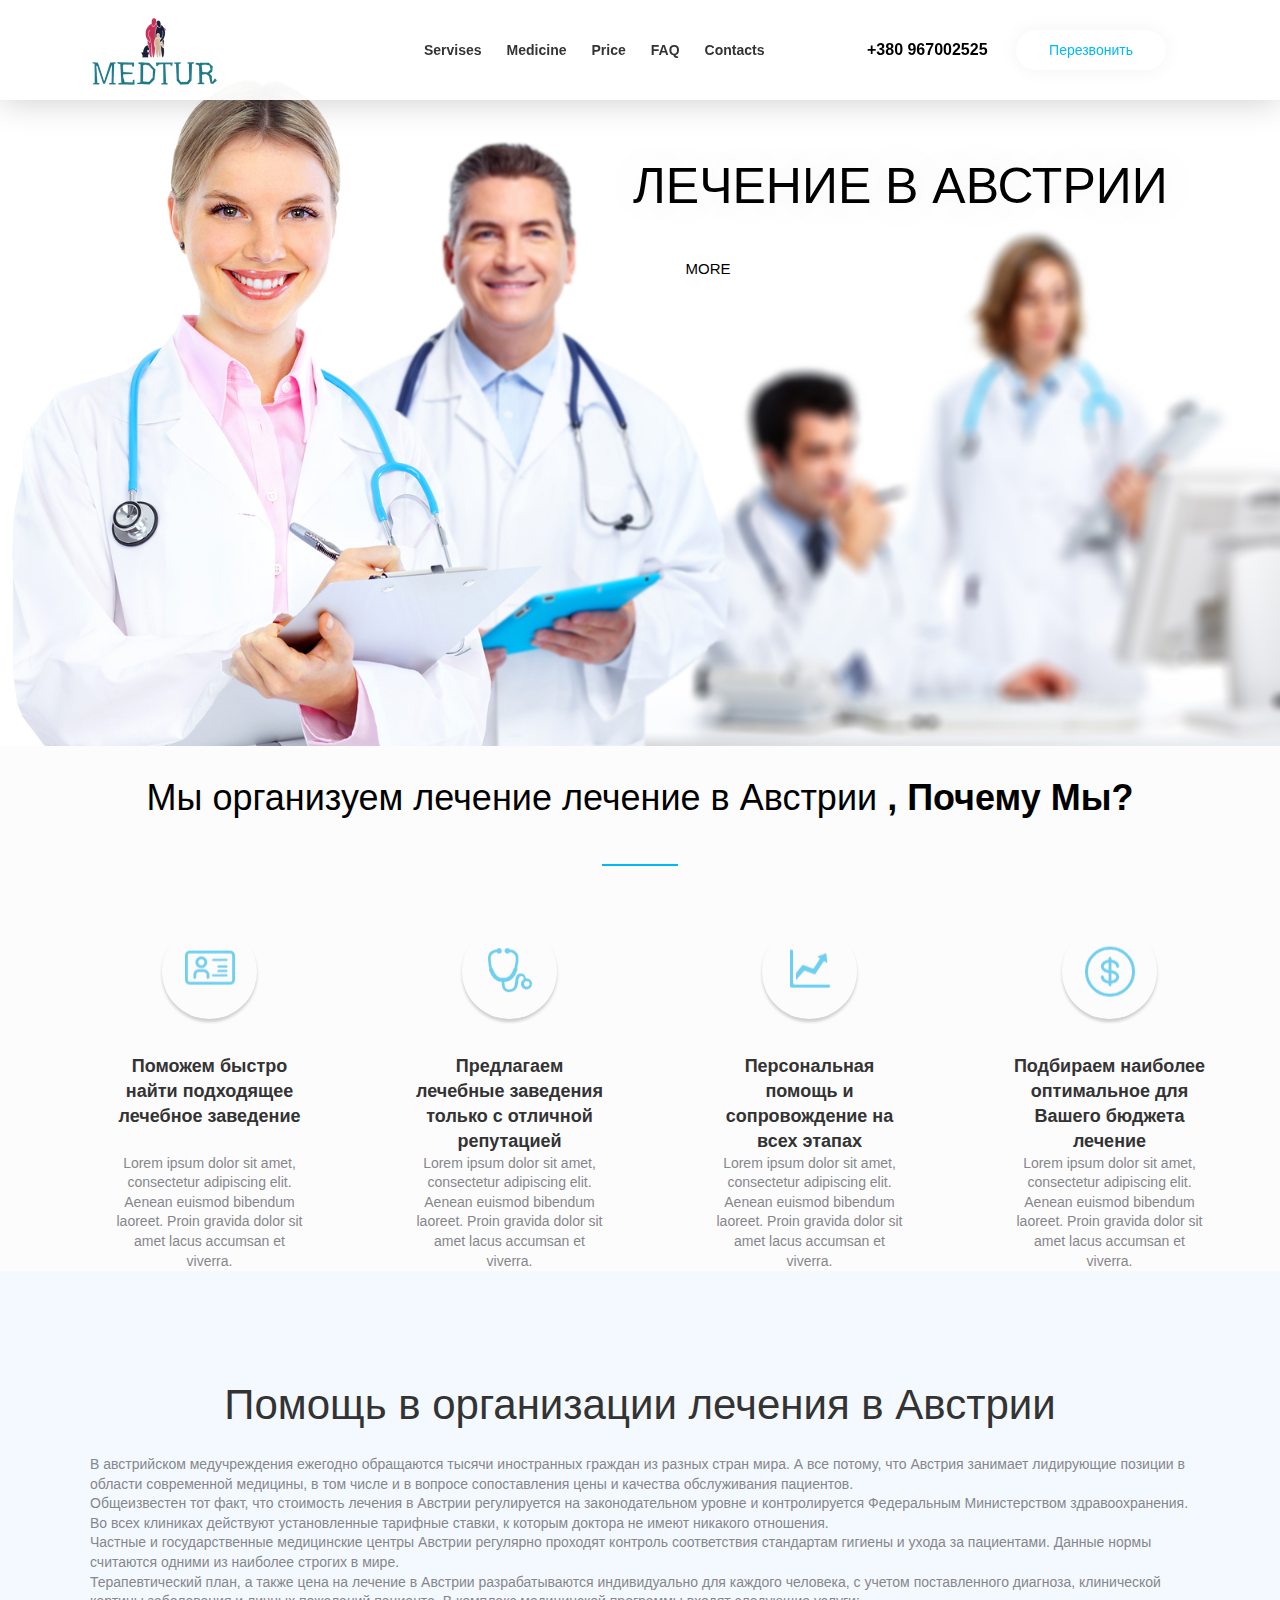
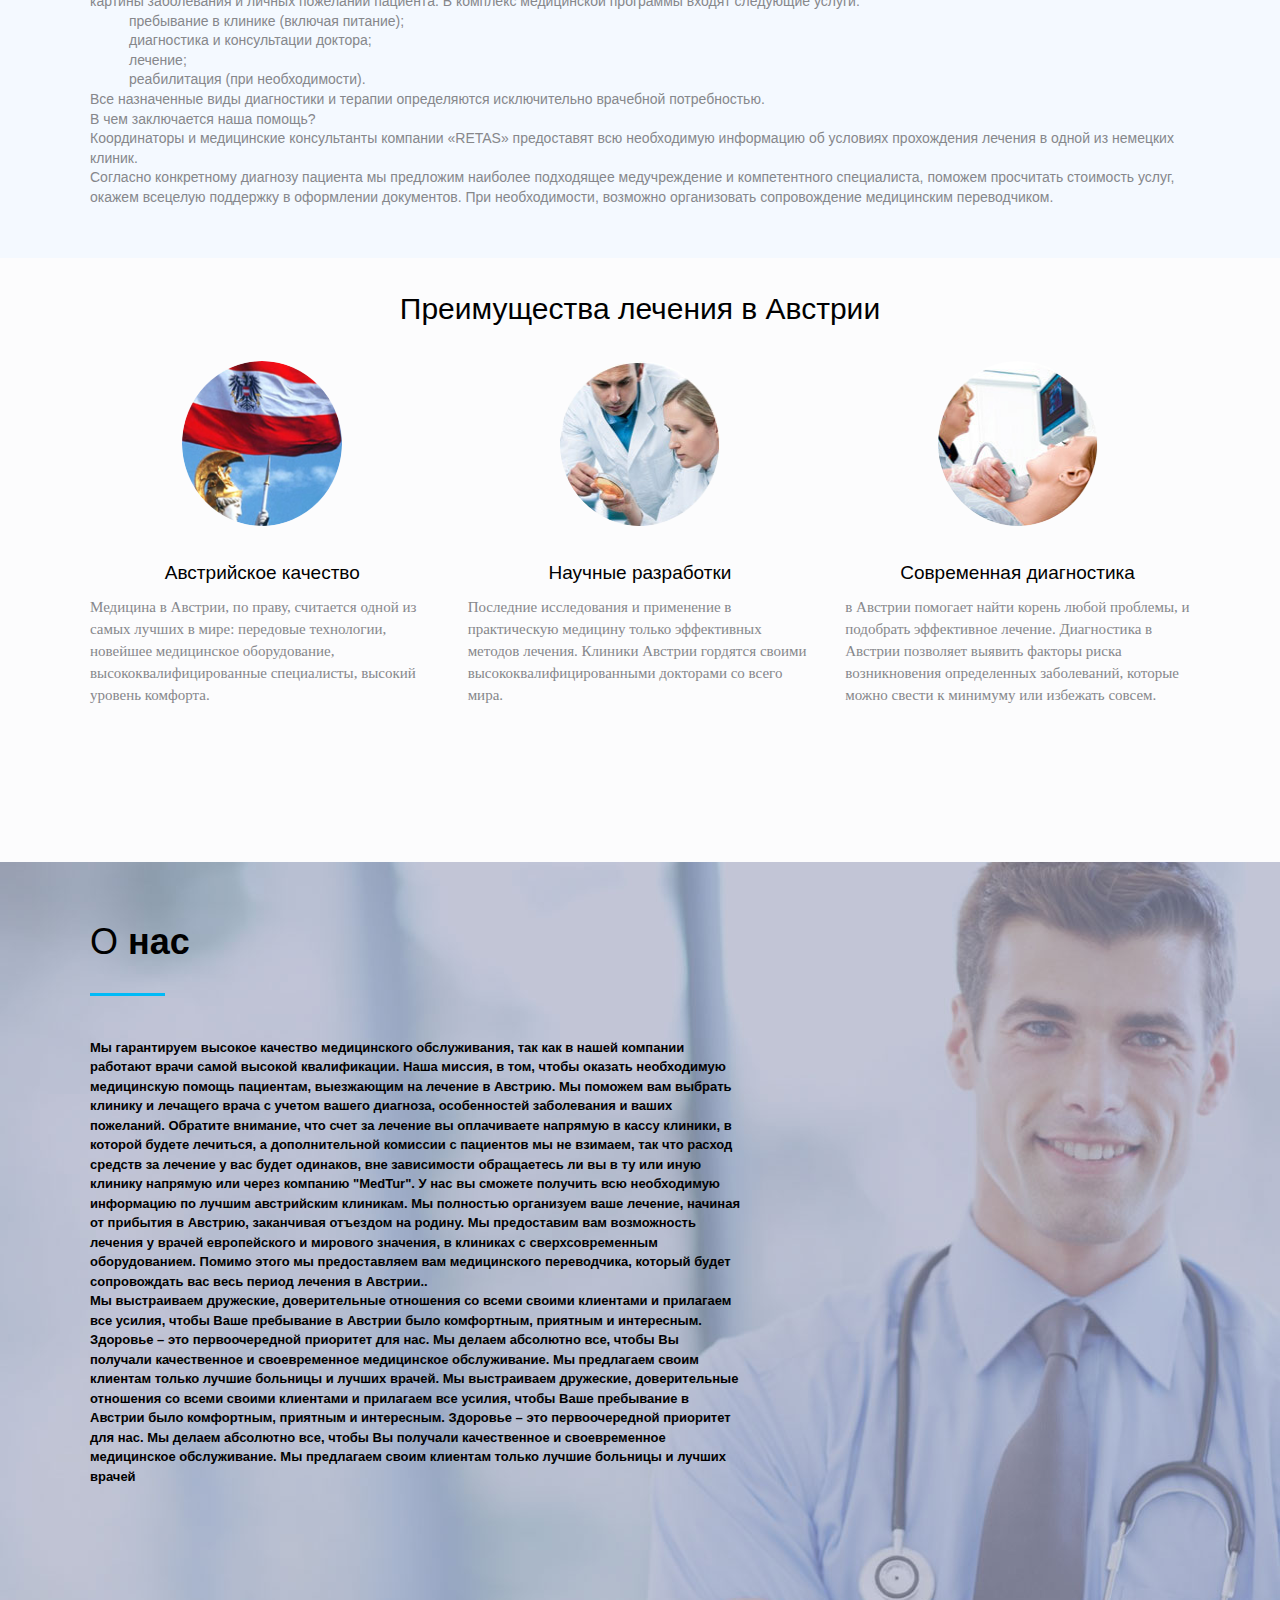
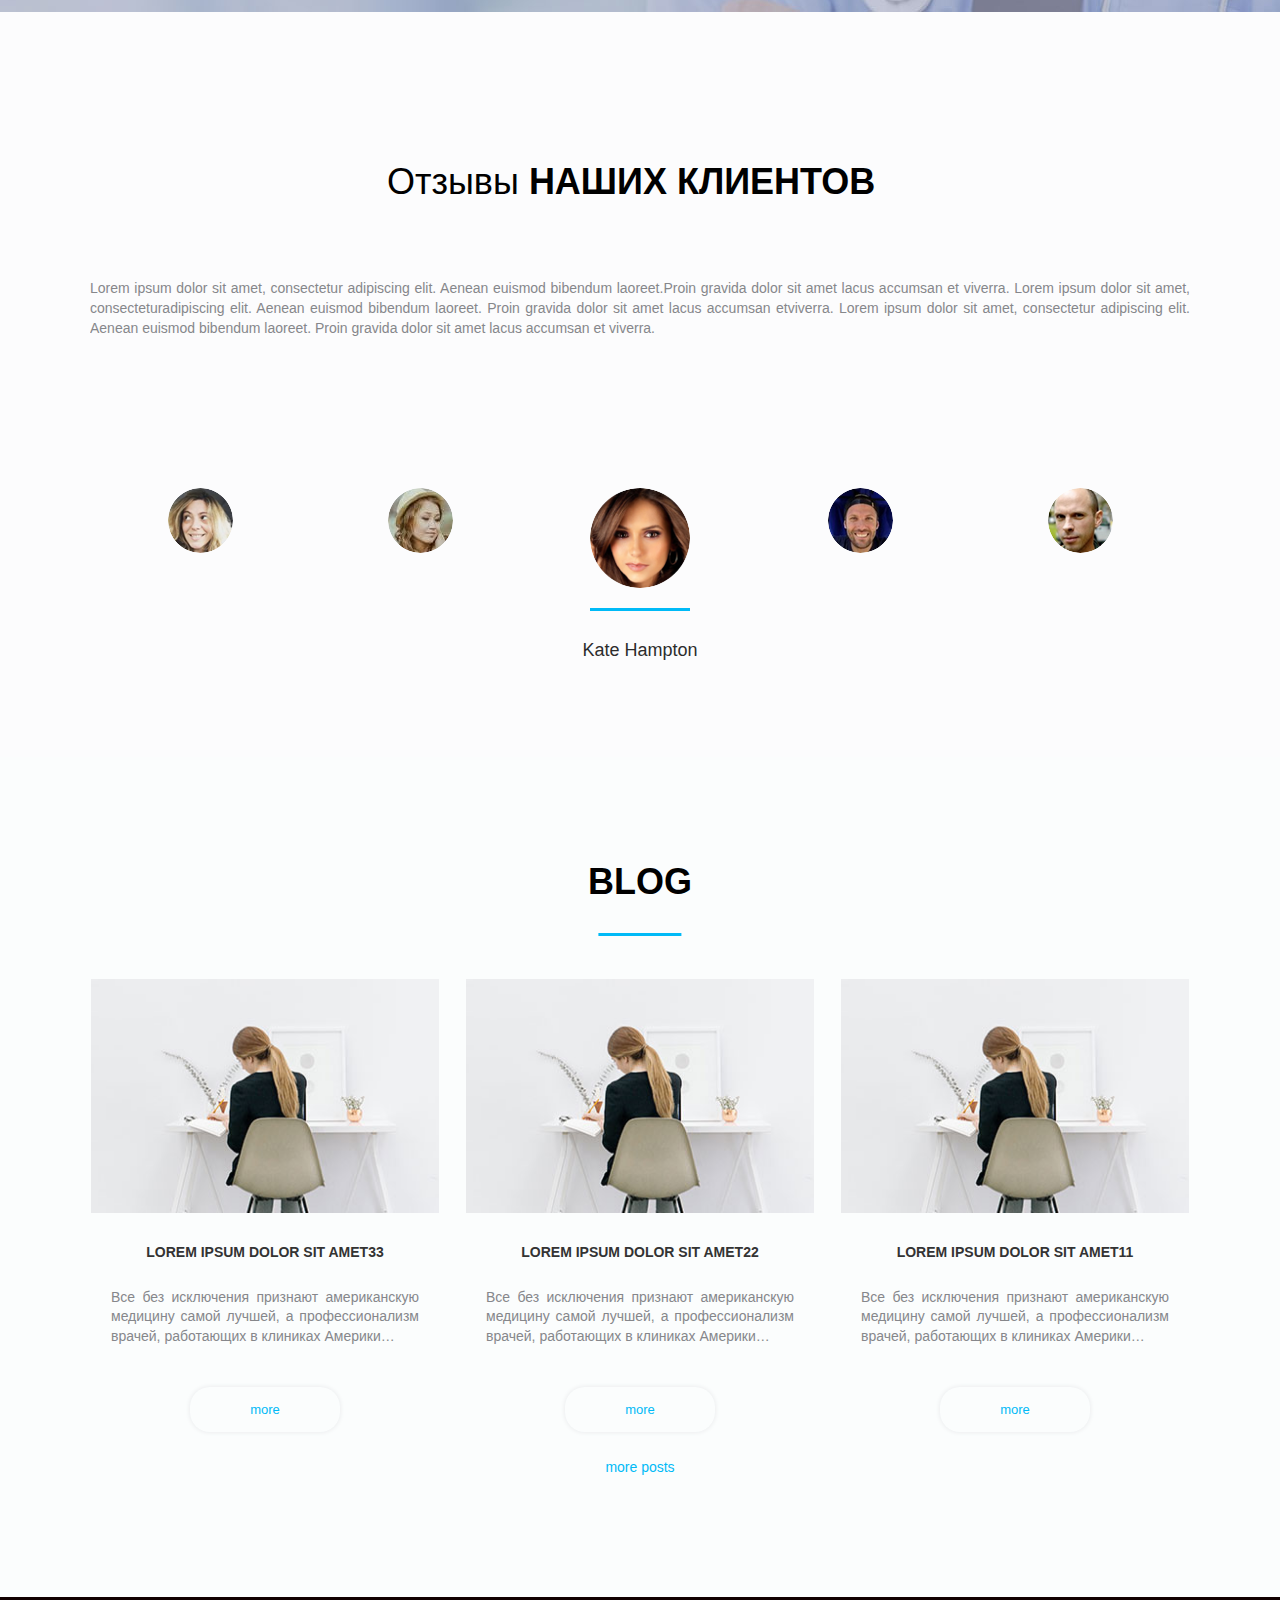
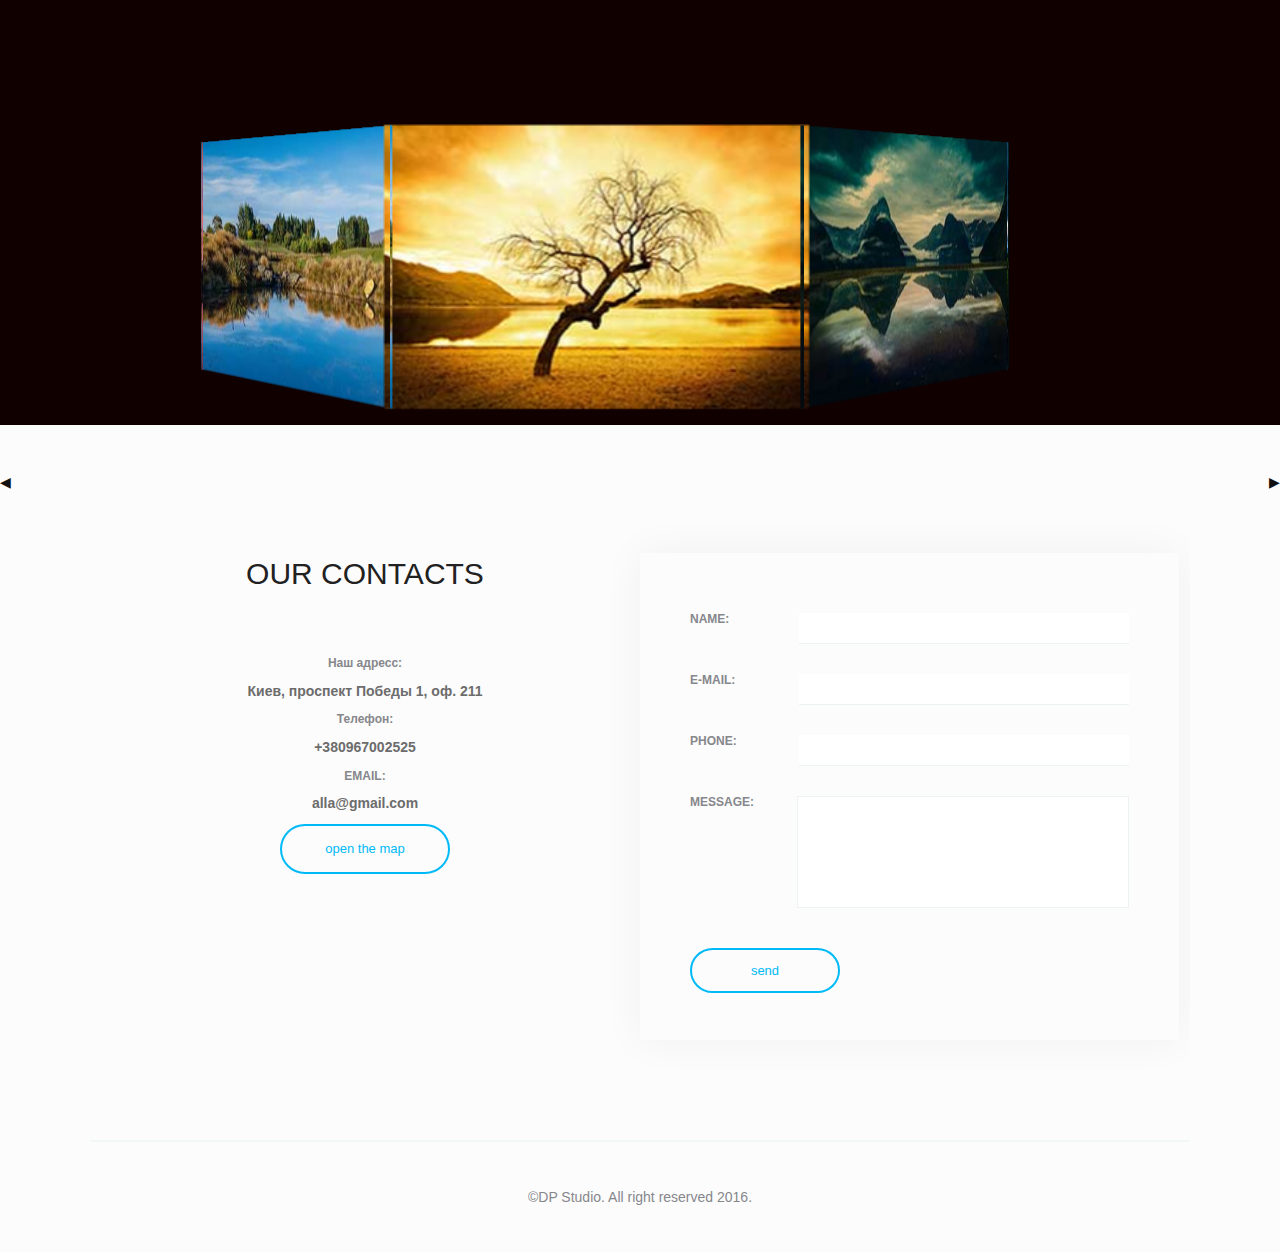
==== index.htm @ ffdd7770 "Initial commit" ====
<!DOCTYPE html>
<html lang="en" xmlns="http://www.w3.org/1999/html">
<head>
    <meta charset="UTF-8">
    <title></title>
    <link href="css-family=Lato-400,700,900.css" tppabs="https://fonts.googleapis.com/css?family=Lato:400,700,900"
          rel="stylesheet">
    <link href="font-awesome.min.css"
          tppabs="https://maxcdn.bootstrapcdn.com/font-awesome/4.6.3/css/font-awesome.min.css" rel="stylesheet"
          integrity="sha384-T8Gy5hrqNKT+hzMclPo118YTQO6cYprQmhrYwIiQ/3axmI1hQomh7Ud2hPOy8SP1" crossorigin="anonymous">
    <meta name="viewport" content="width=device-width, initial-scale=1">
    <meta name=“robots” content=“noindex,nofollow”>
    <link rel="icon" href="favicon.ico"
          tppabs="http://onetodream.web-intellectus.com/wp-content/themes/one2dream/favicon.ico" type="image/x-icon"/>

    <script type="text/javascript">
        var angle = 0;
        function galleryspin(sign) {
            spinner = document.querySelector("#spinner");
            if (!sign) {
                angle = angle + 45;
            } else {
                angle = angle - 45;
            }
            spinner.setAttribute("style", "-webkit-transform: rotateY(" + angle + "deg); -moz-transform: rotateY(" + angle + "deg); transform: rotateY(" + angle + "deg);");
        }
    </script>


    <style type="text/css">
        body {
            background: #100000;
            font-size: 1.5rem;
        }

        div#carousel {
            perspective: 1200px;
        }

        figure#spinner {
            transform-style: preserve-3d;
            min-height: 122px;
            transform-origin: 50% 50% -500px;
            transition: 1s;
        }

        figure#spinner img {
            width: 40%;
            position: absolute;
            left: 30%;
            transform-origin-z: 50% 50% -500px;
            outline: 1px solid transparent;
        }

        div#carousel {
            -webkit-perspective: 1200px;
            background: #100000;
            padding-top: 10%;
            font-size: 0;
            margin-bottom: 3rem;
            overflow: hidden;
        }

        figure#spinner {
            -webkit-transform-style: preserve-3d;
            height: 300px;
            -webkit-transform-origin: 50% 50% -500px;
            transition: 1s;
        }

        figure#spinner img {
            width: 40%;
            max-width: 425px;
            position: absolute;
            left: 30%;
            -webkit-transform-origin: 50% 50% -500px;
            outline: 1px solid transparent;
        }

        figure#spinner img:nth-child(1) {
            -webkit-transform: rotateY(0deg);
        }

        figure#spinner img:nth-child(2) {
            -webkit-transform: rotateY(-45deg);
        }

        figure#spinner img:nth-child(3) {
            -webkit-transform: rotateY(-90deg);
        }

        figure#spinner img:nth-child(4) {
            -webkit-transform: rotateY(-135deg);
        }

        figure#spinner img:nth-child(5) {
            -webkit-transform: rotateY(-180deg);
        }

        figure#spinner img:nth-child(6) {
            -webkit-transform: rotateY(-225deg);
        }

        figure#spinner img:nth-child(7) {
            -webkit-transform: rotateY(-270deg);
        }

        figure#spinner img:nth-child(8) {
            -webkit-transform: rotateY(-315deg);
        }

        div#carousel ~ span {
            color: #fff;
            margin: 5%;
            display: inline-block;
            text-decoration: none;
            font-size: 2rem;
            transition: 0.6s color;
            position: relative;
            margin-top: -6rem;
            border-bottom: none;
            line-height: 0;
        }

        div#carousel ~ span:hover {
            color: #888;
            cursor: pointer;
        }
    </style>


</head>
<body>
<header>
    <div class="scroll">
        <div class="scroll-mid">
            <div class="contactTop">
                <a href="javascript:if(confirm(%27http://onetodream.web-intellectus.com/en  \n\nThis file was not retrieved by Teleport Pro, because it is addressed on a path excluded by the site\%27s Robot Exclusion parameters.  (Teleport Pro\%27s compliance with this system is optional; see the Project Properties, Netiquette page.)  \n\nDo you want to open it from the server?%27))window.location=%27http://onetodream.web-intellectus.com/en%27"
                   tppabs="http://onetodream.web-intellectus.com/en"><img class="logo" src="logo.png"
                                                                          tppabs="http://onetodream.web-intellectus.com/wp-content/uploads/2016/10/cropped-logo.png"
                                                                          alt=""/></a>

                <div class="nav">
                    <i class="fa fa-bars" aria-hidden="true"></i>
                </div>
                <div class="coll"><i class="fa fa-phone" aria-hidden="true"></i></div>
                <div class="number">
                    <span><i class="fa fa-phone"
                             aria-hidden="true"></i>                +380 967002525             </span>
                    <a class="call">Перезвонить</a>
                    <!--<ul class="lang">
                        <li class="lang-item lang-item-2 lang-item-ru lang-item-first"><a lang="ru-RU" hreflang="ru-RU"
                                                                                          href="javascript:if(confirm(%27http://onetodream.web-intellectus.com/  \n\nThis file was not retrieved by Teleport Pro, because it is addressed on a path excluded by the site\%27s Robot Exclusion parameters.  (Teleport Pro\%27s compliance with this system is optional; see the Project Properties, Netiquette page.)  \n\nDo you want to open it from the server?%27))window.location=%27http://onetodream.web-intellectus.com/%27"
                                                                                          tppabs="http://onetodream.web-intellectus.com/">Ru</a>
                        </li>
                        <li class="lang-item lang-item-5 lang-item-en current-lang"><a lang="en-US" hreflang="en-US"
                                                                                       href="index-1.htm"
                                                                                       tppabs="http://onetodream.web-intellectus.com/en/">Eng</a>
                        </li>
                    </ul>-->
                </div>
                <ul id="mainMenu" class="mainMenu">
                    <li id="menu-item-183"
                        class="menu-item menu-item-type-taxonomy menu-item-object-category menu-item-has-children menu-item-183">
                        <i class="fa fa-chevron-down" aria-hidden="true"></i><a
                            href="javascript:if(confirm(%27http://onetodream.web-intellectus.com/en/category/servises_eng/  \n\nThis file was not retrieved by Teleport Pro, because it is addressed on a path excluded by the site\%27s Robot Exclusion parameters.  (Teleport Pro\%27s compliance with this system is optional; see the Project Properties, Netiquette page.)  \n\nDo you want to open it from the server?%27))window.location=%27http://onetodream.web-intellectus.com/en/category/servises_eng/%27"
                            tppabs="http://onetodream.web-intellectus.com/en/category/servises_eng/">Servises</a>
                        <ul class="sub-menu">
                            <li id="menu-item-216"
                                class="menu-item menu-item-type-post_type menu-item-object-page menu-item-216"><i
                                    class="fa fa-chevron-down" aria-hidden="true"></i><a
                                    href="javascript:if(confirm(%27http://onetodream.web-intellectus.com/en/%d1%81hildbirth-in-denver/  \n\nThis file was not retrieved by Teleport Pro, because it is addressed on a path excluded by the site\%27s Robot Exclusion parameters.  (Teleport Pro\%27s compliance with this system is optional; see the Project Properties, Netiquette page.)  \n\nDo you want to open it from the server?%27))window.location=%27http://onetodream.web-intellectus.com/en/%d1%81hildbirth-in-denver/%27"
                                    tppabs="http://onetodream.web-intellectus.com/en/%d1%81hildbirth-in-denver/">Сhildbirth
                                in Denver</a></li>
                            <li id="menu-item-222"
                                class="menu-item menu-item-type-post_type menu-item-object-page menu-item-222"><i
                                    class="fa fa-chevron-down" aria-hidden="true"></i><a
                                    href="javascript:if(confirm(%27http://onetodream.web-intellectus.com/en/making-a-us-visa/  \n\nThis file was not retrieved by Teleport Pro, because it is addressed on a path excluded by the site\%27s Robot Exclusion parameters.  (Teleport Pro\%27s compliance with this system is optional; see the Project Properties, Netiquette page.)  \n\nDo you want to open it from the server?%27))window.location=%27http://onetodream.web-intellectus.com/en/making-a-us-visa/%27"
                                    tppabs="http://onetodream.web-intellectus.com/en/making-a-us-visa/">Making a US
                                visa</a></li>
                            <li id="menu-item-212"
                                class="menu-item menu-item-type-post_type menu-item-object-page menu-item-212"><i
                                    class="fa fa-chevron-down" aria-hidden="true"></i><a
                                    href="javascript:if(confirm(%27http://onetodream.web-intellectus.com/en/paperwork/  \n\nThis file was not retrieved by Teleport Pro, because it is addressed on a path excluded by the site\%27s Robot Exclusion parameters.  (Teleport Pro\%27s compliance with this system is optional; see the Project Properties, Netiquette page.)  \n\nDo you want to open it from the server?%27))window.location=%27http://onetodream.web-intellectus.com/en/paperwork/%27"
                                    tppabs="http://onetodream.web-intellectus.com/en/paperwork/">Paperwork</a></li>
                            <li id="menu-item-208"
                                class="menu-item menu-item-type-post_type menu-item-object-page menu-item-208"><i
                                    class="fa fa-chevron-down" aria-hidden="true"></i><a
                                    href="javascript:if(confirm(%27http://onetodream.web-intellectus.com/en/rental-property-in-colorado/  \n\nThis file was not retrieved by Teleport Pro, because it is addressed on a path excluded by the site\%27s Robot Exclusion parameters.  (Teleport Pro\%27s compliance with this system is optional; see the Project Properties, Netiquette page.)  \n\nDo you want to open it from the server?%27))window.location=%27http://onetodream.web-intellectus.com/en/rental-property-in-colorado/%27"
                                    tppabs="http://onetodream.web-intellectus.com/en/rental-property-in-colorado/">Rental
                                property in Colorado</a></li>
                            <li id="menu-item-209"
                                class="menu-item menu-item-type-post_type menu-item-object-page menu-item-209"><i
                                    class="fa fa-chevron-down" aria-hidden="true"></i><a
                                    href="javascript:if(confirm(%27http://onetodream.web-intellectus.com/en/car-rent/  \n\nThis file was not retrieved by Teleport Pro, because it is addressed on a path excluded by the site\%27s Robot Exclusion parameters.  (Teleport Pro\%27s compliance with this system is optional; see the Project Properties, Netiquette page.)  \n\nDo you want to open it from the server?%27))window.location=%27http://onetodream.web-intellectus.com/en/car-rent/%27"
                                    tppabs="http://onetodream.web-intellectus.com/en/car-rent/">Car rent</a></li>
                        </ul>
                    </li>
                    <li id="menu-item-250"
                        class="menu-item menu-item-type-custom menu-item-object-custom menu-item-has-children menu-item-250">
                        <i class="fa fa-chevron-down" aria-hidden="true"></i><a>Medicine</a>
                        <ul class="sub-menu">
                            <li id="menu-item-219"
                                class="menu-item menu-item-type-post_type menu-item-object-page menu-item-219"><i
                                    class="fa fa-chevron-down" aria-hidden="true"></i><a
                                    href="javascript:if(confirm(%27http://onetodream.web-intellectus.com/en/general-information/  \n\nThis file was not retrieved by Teleport Pro, because it is addressed on a path excluded by the site\%27s Robot Exclusion parameters.  (Teleport Pro\%27s compliance with this system is optional; see the Project Properties, Netiquette page.)  \n\nDo you want to open it from the server?%27))window.location=%27http://onetodream.web-intellectus.com/en/general-information/%27"
                                    tppabs="http://onetodream.web-intellectus.com/en/general-information/">General
                                Information</a></li>
                            <li id="menu-item-210"
                                class="menu-item menu-item-type-post_type menu-item-object-page menu-item-210"><i
                                    class="fa fa-chevron-down" aria-hidden="true"></i><a
                                    href="javascript:if(confirm(%27http://onetodream.web-intellectus.com/en/hospitality/  \n\nThis file was not retrieved by Teleport Pro, because it is addressed on a path excluded by the site\%27s Robot Exclusion parameters.  (Teleport Pro\%27s compliance with this system is optional; see the Project Properties, Netiquette page.)  \n\nDo you want to open it from the server?%27))window.location=%27http://onetodream.web-intellectus.com/en/hospitality/%27"
                                    tppabs="http://onetodream.web-intellectus.com/en/hospitality/">Hospitality</a></li>
                            <li id="menu-item-211"
                                class="menu-item menu-item-type-post_type menu-item-object-page menu-item-211"><i
                                    class="fa fa-chevron-down" aria-hidden="true"></i><a
                                    href="javascript:if(confirm(%27http://onetodream.web-intellectus.com/en/the-doctors/  \n\nThis file was not retrieved by Teleport Pro, because it is addressed on a path excluded by the site\%27s Robot Exclusion parameters.  (Teleport Pro\%27s compliance with this system is optional; see the Project Properties, Netiquette page.)  \n\nDo you want to open it from the server?%27))window.location=%27http://onetodream.web-intellectus.com/en/the-doctors/%27"
                                    tppabs="http://onetodream.web-intellectus.com/en/the-doctors/">The doctors</a></li>
                        </ul>
                    </li>
                    <li id="menu-item-251"
                        class="menu-item menu-item-type-custom menu-item-object-custom menu-item-has-children menu-item-251">
                        <i class="fa fa-chevron-down" aria-hidden="true"></i><a>Price</a>
                        <ul class="sub-menu">
                            <li id="menu-item-214"
                                class="menu-item menu-item-type-post_type menu-item-object-page menu-item-214"><i
                                    class="fa fa-chevron-down" aria-hidden="true"></i><a
                                    href="javascript:if(confirm(%27http://onetodream.web-intellectus.com/en/package-standard/  \n\nThis file was not retrieved by Teleport Pro, because it is addressed on a path excluded by the site\%27s Robot Exclusion parameters.  (Teleport Pro\%27s compliance with this system is optional; see the Project Properties, Netiquette page.)  \n\nDo you want to open it from the server?%27))window.location=%27http://onetodream.web-intellectus.com/en/package-standard/%27"
                                    tppabs="http://onetodream.web-intellectus.com/en/package-standard/">Package &#8220;Standard&#8221;</a>
                            </li>
                            <li id="menu-item-213"
                                class="menu-item menu-item-type-post_type menu-item-object-page menu-item-213"><i
                                    class="fa fa-chevron-down" aria-hidden="true"></i><a
                                    href="javascript:if(confirm(%27http://onetodream.web-intellectus.com/en/the-package-maximum/  \n\nThis file was not retrieved by Teleport Pro, because it is addressed on a path excluded by the site\%27s Robot Exclusion parameters.  (Teleport Pro\%27s compliance with this system is optional; see the Project Properties, Netiquette page.)  \n\nDo you want to open it from the server?%27))window.location=%27http://onetodream.web-intellectus.com/en/the-package-maximum/%27"
                                    tppabs="http://onetodream.web-intellectus.com/en/the-package-maximum/">The package
                                &#8220;Maximum&#8221;</a></li>
                            <li id="menu-item-215"
                                class="menu-item menu-item-type-post_type menu-item-object-page menu-item-215"><i
                                    class="fa fa-chevron-down" aria-hidden="true"></i><a
                                    href="javascript:if(confirm(%27http://onetodream.web-intellectus.com/en/indicative-budget-travel/  \n\nThis file was not retrieved by Teleport Pro, because it is addressed on a path excluded by the site\%27s Robot Exclusion parameters.  (Teleport Pro\%27s compliance with this system is optional; see the Project Properties, Netiquette page.)  \n\nDo you want to open it from the server?%27))window.location=%27http://onetodream.web-intellectus.com/en/indicative-budget-travel/%27"
                                    tppabs="http://onetodream.web-intellectus.com/en/indicative-budget-travel/">Indicative
                                budget travel</a></li>
                        </ul>
                    </li>
                    <li id="menu-item-178"
                        class="menu-item menu-item-type-post_type menu-item-object-page menu-item-178"><i
                            class="fa fa-chevron-down" aria-hidden="true"></i><a
                            href="javascript:if(confirm(%27http://onetodream.web-intellectus.com/en/faq-2/  \n\nThis file was not retrieved by Teleport Pro, because it is addressed on a path excluded by the site\%27s Robot Exclusion parameters.  (Teleport Pro\%27s compliance with this system is optional; see the Project Properties, Netiquette page.)  \n\nDo you want to open it from the server?%27))window.location=%27http://onetodream.web-intellectus.com/en/faq-2/%27"
                            tppabs="http://onetodream.web-intellectus.com/en/faq-2/">FAQ</a></li>
                    <li id="menu-item-171"
                        class="menu-item menu-item-type-post_type menu-item-object-page menu-item-171"><i
                            class="fa fa-chevron-down" aria-hidden="true"></i><a
                            href="javascript:if(confirm(%27http://onetodream.web-intellectus.com/en/contacts-2/  \n\nThis file was not retrieved by Teleport Pro, because it is addressed on a path excluded by the site\%27s Robot Exclusion parameters.  (Teleport Pro\%27s compliance with this system is optional; see the Project Properties, Netiquette page.)  \n\nDo you want to open it from the server?%27))window.location=%27http://onetodream.web-intellectus.com/en/contacts-2/%27"
                            tppabs="http://onetodream.web-intellectus.com/en/contacts-2/">Contacts</a></li>
                </ul>
                <div class="clearAll"></div>
                <div class="pop_up">
                    <div id="overlay"></div>
                    <div id="modal_form_recall1" class="animated slideInDown">
                        <div class="form1">
                            <div role="form" class="wpcf7" id="wpcf7-f254-o1" lang="ru-RU" dir="ltr">
                                <div class="screen-reader-response"></div>
                                <form action="http://onetodream.web-intellectus.com/en/#wpcf7-f254-o1" method="post"
                                      class="wpcf7-form" novalidate="novalidate">
                                    <div style="display: none;">
                                        <input type="hidden" name="_wpcf7" value="254"/>
                                        <input type="hidden" name="_wpcf7_version" value="4.5.1"/>
                                        <input type="hidden" name="_wpcf7_locale" value="ru_RU"/>
                                        <input type="hidden" name="_wpcf7_unit_tag" value="wpcf7-f254-o1"/>
                                        <input type="hidden" name="_wpnonce" value="89c2fd4fe1"/>
                                    </div>
                                    <div>
                                        <label for="name">NAME:</label><span
                                            class="wpcf7-form-control-wrap text-34"><input type="text" name="text-34"
                                                                                           value="" size="40"
                                                                                           class="wpcf7-form-control wpcf7-text wpcf7-validates-as-required"
                                                                                           id="name"
                                                                                           aria-required="true"
                                                                                           aria-invalid="false"/></span>
                                    </div>
                                    <div>
                                        <label for="phone">PHOME:</label><span
                                            class="wpcf7-form-control-wrap tel-600"><input type="tel" name="tel-600"
                                                                                           value="" size="40"
                                                                                           class="wpcf7-form-control wpcf7-text wpcf7-tel wpcf7-validates-as-required wpcf7-validates-as-tel"
                                                                                           id="phone"
                                                                                           aria-required="true"
                                                                                           aria-invalid="false"/></span>
                                    </div>
                                    <p><input type="submit" value="send" class="wpcf7-form-control wpcf7-submit"/></p>
                                    <div class="wpcf7-response-output wpcf7-display-none"></div>
                                </form>
                            </div>
                            <div class="close"><i class="fa fa-times" aria-hidden="true"></i></div>
                        </div>
                    </div>
                </div>
            </div>

        </div>
    </div>
</header>
<meta name='robots' content='noindex,follow'/>
<script type="text/javascript">
    window._wpemojiSettings = {
        "baseUrl": "https:\/\/s.w.org\/images\/core\/emoji\/72x72\/",
        "ext": ".png",
        "source": {"concatemoji": "http:\/\/onetodream.web-intellectus.com\/wp-includes\/js\/wp-emoji-release.min.js?ver=4.5.8"}
    };
    !function (a, b, c) {
        function d(a) {
            var c, d, e, f = b.createElement("canvas"), g = f.getContext && f.getContext("2d"), h = String.fromCharCode;
            if (!g || !g.fillText)return !1;
            switch (g.textBaseline = "top", g.font = "600 32px Arial", a) {
                case"flag":
                    return g.fillText(h(55356, 56806, 55356, 56826), 0, 0), f.toDataURL().length > 3e3;
                case"diversity":
                    return g.fillText(h(55356, 57221), 0, 0), c = g.getImageData(16, 16, 1, 1).data, d = c[0] + "," + c[1] + "," + c[2] + "," + c[3], g.fillText(h(55356, 57221, 55356, 57343), 0, 0), c = g.getImageData(16, 16, 1, 1).data, e = c[0] + "," + c[1] + "," + c[2] + "," + c[3], d !== e;
                case"simple":
                    return g.fillText(h(55357, 56835), 0, 0), 0 !== g.getImageData(16, 16, 1, 1).data[0];
                case"unicode8":
                    return g.fillText(h(55356, 57135), 0, 0), 0 !== g.getImageData(16, 16, 1, 1).data[0]
            }
            return !1
        }

        function e(a) {
            var c = b.createElement("script");
            c.src = a, c.type = "text/javascript", b.getElementsByTagName("head")[0].appendChild(c)
        }

        var f, g, h, i;
        for (i = Array("simple", "flag", "unicode8", "diversity"), c.supports = {
            everything: !0,
            everythingExceptFlag: !0
        }, h = 0; h < i.length; h++)c.supports[i[h]] = d(i[h]), c.supports.everything = c.supports.everything && c.supports[i[h]], "flag" !== i[h] && (c.supports.everythingExceptFlag = c.supports.everythingExceptFlag && c.supports[i[h]]);
        c.supports.everythingExceptFlag = c.supports.everythingExceptFlag && !c.supports.flag, c.DOMReady = !1, c.readyCallback = function () {
            c.DOMReady = !0
        }, c.supports.everything || (g = function () {
            c.readyCallback()
        }, b.addEventListener ? (b.addEventListener("DOMContentLoaded", g, !1), a.addEventListener("load", g, !1)) : (a.attachEvent("onload", g), b.attachEvent("onreadystatechange", function () {
            "complete" === b.readyState && c.readyCallback()
        })), f = c.source || {}, f.concatemoji ? e(f.concatemoji) : f.wpemoji && f.twemoji && (e(f.twemoji), e(f.wpemoji)))
    }(window, document, window._wpemojiSettings);
</script>
<style type="text/css">
    img.wp-smiley,
    img.emoji {
        display: inline !important;
        border: none !important;
        box-shadow: none !important;
        height: 1em !important;
        width: 1em !important;
        margin: 0 .07em !important;
        vertical-align: -0.1em !important;
        background: none !important;
        padding: 0 !important;
    }
</style>
<link rel='stylesheet' id='contact-form-7-css' href="styles.css-ver=4.5.1.css"
      tppabs="http://onetodream.web-intellectus.com/wp-content/plugins/contact-form-7/includes/css/styles.css?ver=4.5.1"
      type='text/css' media='all'/>
<link rel='stylesheet' id='style_custom-css' href="style.css-ver=4.5.8.css"
      tppabs="http://onetodream.web-intellectus.com/wp-content/themes/one2dream/css/style.css?ver=4.5.8" type='text/css'
      media='all'/>
<link rel='stylesheet' id='animate-css' href="animate.css-ver=4.5.8.css"
      tppabs="http://onetodream.web-intellectus.com/wp-content/themes/one2dream/css/animate.css?ver=4.5.8"
      type='text/css' media='all'/>
<script type='text/javascript' src="jquery.js-ver=1.12.4.js"
        tppabs="http://onetodream.web-intellectus.com/wp-includes/js/jquery/jquery.js?ver=1.12.4"></script>
<script type='text/javascript' src="jquery-migrate.min.js-ver=1.4.1.js"
        tppabs="http://onetodream.web-intellectus.com/wp-includes/js/jquery/jquery-migrate.min.js?ver=1.4.1"></script>
<link rel='https://api.w.org/' href='http://onetodream.web-intellectus.com/wp-json/'/>
<link rel="EditURI" type="application/rsd+xml" title="RSD" href="http://onetodream.web-intellectus.com/xmlrpc.php?rsd"/>
<link rel="wlwmanifest" type="application/wlwmanifest+xml"
      href="http://onetodream.web-intellectus.com/wp-includes/wlwmanifest.xml"/>
<meta name="generator" content="WordPress 4.5.8"/>
<link rel="alternate" href="http://onetodream.web-intellectus.com/" hreflang="ru"/>
<link rel="alternate" href="http://onetodream.web-intellectus.com/en/" hreflang="en"/>


<div class="bunner">
    <div class="sliders">

        <div class="slider active-slider">
            <img src="medicina2.jpg" tppabs="http://onetodream.web-intellectus.com/wp-content/uploads/2016/10/slid2.jpg"
                 class="attachment-post-thumbnail size-post-thumbnail wp-post-image" alt="slid2"/>
            <div class="sText">
                <h5>Лечение в Австрии</h5>
                <a href="/web-intellectus/index-2.htm"
                   tppabs="http://onetodream.web-intellectus.com/en/the-doctors/">
                    MORE </a>
            </div>
        </div>


        <div class="slider ">
            <img src="slide2.jpg" tppabs="http://onetodream.web-intellectus.com/wp-content/uploads/2016/10/slide2.jpg"
                 class="attachment-post-thumbnail size-post-thumbnail wp-post-image" alt="slide2"/>
            <div class="sText">
                <h5>Births in the US <span> <br/> is comfortable and not afraid </ span></h5>
                <a href="javascript:if(confirm(%27http://onetodream.web-intellectus.com/en/making-a-us-visa/  \n\nThis file was not retrieved by Teleport Pro, because it is addressed on a path excluded by the site\%27s Robot Exclusion parameters.  (Teleport Pro\%27s compliance with this system is optional; see the Project Properties, Netiquette page.)  \n\nDo you want to open it from the server?%27))window.location=%27http://onetodream.web-intellectus.com/en/making-a-us-visa/%27"
                   tppabs="http://onetodream.web-intellectus.com/en/making-a-us-visa/">
                    MORE </a>
            </div>
        </div>


        <div class="slider ">
            <img src="slid3.jpg" tppabs="http://onetodream.web-intellectus.com/wp-content/uploads/2016/10/slid3.jpg"
                 class="attachment-post-thumbnail size-post-thumbnail wp-post-image" alt="slid3"/>
            <div class="sText">
                <h5>
                    <div style="color: #343434;">US Citizenship for your child <span style="color: #343434;"> <br/> an important first step for its future </
                        span>
                    </div>
                </h5>
                <a href="javascript:if(confirm(%27http://onetodream.web-intellectus.com/en/%D1%81hildbirth-in-denver/  \n\nThis file was not retrieved by Teleport Pro, because it is addressed on a path excluded by the site\%27s Robot Exclusion parameters.  (Teleport Pro\%27s compliance with this system is optional; see the Project Properties, Netiquette page.)  \n\nDo you want to open it from the server?%27))window.location=%27http://onetodream.web-intellectus.com/en/%D1%81hildbirth-in-denver/%27"
                   tppabs="http://onetodream.web-intellectus.com/en/%D1%81hildbirth-in-denver/">
                    MORE </a>
            </div>
        </div>

    </div>
    <div>
        <!--<div class='main main-prev-arrow'><span></span></div>
        <div class='main main-next-arrow'><span></span></div>-->
        <ul class="navigation">
            <li class="dot active-dot"></li>
            <li class="dot"></li>
            <li class="dot"></li>
            <li class="dot"></li>
            <li class="dot"></li>
        </ul>

    </div>
</div>
<div class="why"><h1>Мы организуем лечение лечение в Австрии <span>, Почему Мы? </span></h1></div>
<ul class="whyUSA">

    <li>
        <div><img src="pasport-1.png"
                  tppabs="http://onetodream.web-intellectus.com/wp-content/uploads/2016/10/pasport-1.png"
                  class="attachment-post-thumbnail size-post-thumbnail wp-post-image" alt="pasport"/></div>
        <span>Поможем быстро найти подходящее лечебное заведение</span>
        <p>Lorem ipsum dolor sit amet, consectetur adipiscing elit. Aenean euismod bibendum laoreet. Proin gravida dolor
            sit amet lacus accumsan et viverra.</p>
    </li>


    <li>
        <div><img src="doctors.png"
                  tppabs="http://onetodream.web-intellectus.com/wp-content/uploads/2016/10/doctors.png"
                  class="attachment-post-thumbnail size-post-thumbnail wp-post-image" alt="doctors"/></div>
        <span>Предлагаем лечебные заведения только с отличной репутацией</span>
        <p>Lorem ipsum dolor sit amet, consectetur adipiscing elit. Aenean euismod bibendum laoreet. Proin gravida dolor
            sit amet lacus accumsan et viverra.</p>
    </li>


    <li>
        <div><img src="high_lvl.png"
                  tppabs="http://onetodream.web-intellectus.com/wp-content/uploads/2016/10/high_lvl.png"
                  class="attachment-post-thumbnail size-post-thumbnail wp-post-image" alt="high_lvl"/></div>
        <span>Персональная помощь и сопровождение на всех этапах</span>
        <p>Lorem ipsum dolor sit amet, consectetur adipiscing elit. Aenean euismod bibendum laoreet. Proin gravida dolor
            sit amet lacus accumsan et viverra.</p>
    </li>


    <li>
        <div><img src="price.png" tppabs="http://onetodream.web-intellectus.com/wp-content/uploads/2016/10/price.png"
                  class="attachment-post-thumbnail size-post-thumbnail wp-post-image" alt="price"/></div>
        <span>Подбираем наиболее оптимальное для Вашего бюджета лечение</span>
        <p>Lorem ipsum dolor sit amet, consectetur adipiscing elit. Aenean euismod bibendum laoreet. Proin gravida dolor
            sit amet lacus accumsan et viverra.</p>
    </li>

</ul>
<!--
<div class="clearAll"></div>
-->

<div class="mText">
    <div class="wrap clearfix">
        <h2 class="title">Помощь в организации лечения в Австрии</h2>

        <p class="helpText">В австрийском медучреждения ежегодно обращаются тысячи иностранных граждан из разных стран
            мира.
            А все потому, что Австрия занимает лидирующие позиции в области современной медицины, в том числе и в
            вопросе сопоставления цены и качества обслуживания пациентов.</p>
        <p class="helpText">Общеизвестен тот факт, что стоимость лечения в Австрии регулируется на законодательном
            уровне и
            контролируется Федеральным Министерством здравоохранения.
            Во всех клиниках действуют установленные тарифные ставки, к которым доктора не имеют никакого отношения.</p>

        <p class="helpText">Частные и государственные медицинские центры Австрии регулярно проходят контроль
            соответствия стандартам
            гигиены и ухода за пациентами.
            Данные нормы считаются одними из наиболее строгих в мире.</p>

        <p class="helpText">Терапевтический план, а также цена на лечение в Австрии разрабатываются индивидуально для
            каждого человека,
            с учетом поставленного диагноза, клинической картины заболевания и личных пожеланий пациента.
            В комплекс медицинской программы входят следующие услуги:
        </p>
        <ul class="helpText">
            <li class="helpText">пребывание в клинике (включая питание);</li>
            <li class="helpText">диагностика и консультации доктора;</li>
            <li class="helpText">лечение;</li>
            <li class="helpText">реабилитация (при необходимости).</li>
        </ul>


        <p class="helpText">Все назначенные виды диагностики и терапии определяются исключительно врачебной
            потребностью.</p>

        <h4 class="helpText">В чем заключается наша помощь?</h4>

        <p class="helpText">Координаторы и медицинские консультанты компании «RETAS» предоставят всю необходимую
            информацию об условиях
            прохождения лечения в одной из немецких клиник.<br>
            Согласно конкретному диагнозу пациента мы предложим наиболее подходящее медучреждение и компетентного
            специалиста, поможем просчитать стоимость услуг, окажем всецелую поддержку в оформлении документов. При
            необходимости, возможно организовать сопровождение медицинским переводчиком.</p>
    </div>
</div>


<div class="advantages">
    <div class="wrap clearfix">
        <h3 class="title">Преимущества лечения в Австрии</h3>
        <ul class="advantages-list">
            <li class="col span_1_of_3"><img src="flag.jpg" style="    margin: 0 auto;
    height: 165px;
    width: 160px;
    display: block;
    border-radius: 50%" alt="">
                <p class="name">Австрийское качество</p>
                <p class="descr">Медицина в Австрии, по праву, считается одной из самых лучших в мире: передовые
                    технологии, новейшее медицинское оборудование, высококвалифицированные специалисты, высокий уровень
                    комфорта. </p>
            </li>
            <li class="col span_1_of_3"><img src="image2.jpg" style="    margin: 0 auto;
    height: 165px;
    width: 160px;
    display: block;
    border-radius: 50%" alt="">
                <p class="name">Научные разработки</p>
                <p class="descr">Последние исследования и применение в практическую медицину только эффективных методов
                    лечения. Клиники Австрии гордятся своими высококвалифицированными докторами со всего мира. </p>
            </li>
            <li class="col span_1_of_3"><img src="image3.jpg" style="    margin: 0 auto;
    height: 165px;
    width: 160px;
    display: block;
    border-radius: 50%" alt="">
                <p class="name">Современная диагностика</p>
                <p class="descr">в Австрии помогает найти корень любой проблемы, и подобрать эффективное лечение.
                    Диагностика в Австрии позволяет выявить факторы риска возникновения определенных заболеваний,
                    которые можно свести к минимуму или избежать совсем. </p>
            </li>
        </ul>
    </div>
</div>
<div class="aboutUs">

    <div class="aboutUsText">
        <h3>О <span> нас </span></h3>
        <p> Мы гарантируем высокое качество медицинского обслуживания, так как в нашей компании работают врачи самой
            высокой квалификации. Наша миссия, в том, чтобы оказать необходимую медицинскую помощь пациентам, выезжающим
            на лечение в Австрию. Мы поможем вам выбрать клинику и лечащего врача с учетом вашего диагноза,
            особенностей заболевания и ваших пожеланий.
            Обратите внимание, что счет за лечение вы оплачиваете напрямую в кассу клиники, в которой будете лечиться, а
            дополнительной комиссии с пациентов мы не взимаем, так что расход средств за лечение у вас будет одинаков,
            вне зависимости обращаетесь ли вы в ту или иную клинику напрямую или через компанию "MedTur". У нас вы
            сможете получить всю необходимую информацию по лучшим австрийским клиникам. Мы полностью организуем ваше
            лечение, начиная от прибытия в Австрию, заканчивая отъездом на родину. Мы предоставим вам возможность
            лечения у врачей европейского и мирового значения, в клиниках с сверхсовременным оборудованием. Помимо этого
            мы предоставляем вам медицинского переводчика, который будет сопровождать вас весь период лечения в
            Австрии..</br>
            Мы выстраиваем дружеские, доверительные отношения со всеми своими клиентами и прилагаем все усилия, чтобы
            Ваше пребывание в Австрии было комфортным, приятным и интересным.
            Здоровье – это первоочередной приоритет для нас. Мы делаем абсолютно все, чтобы Вы
            получали качественное и своевременное медицинское обслуживание. Мы предлагаем своим клиентам только лучшие
            больницы и лучших врачей.
            Мы выстраиваем дружеские, доверительные отношения со всеми своими клиентами и прилагаем все усилия, чтобы
            Ваше пребывание в Австрии было комфортным, приятным и интересным.
            Здоровье – это первоочередной приоритет для нас. Мы делаем абсолютно все, чтобы Вы
            получали качественное и своевременное медицинское обслуживание. Мы предлагаем своим клиентам только лучшие
            больницы и лучших врачей</p>
    </div>

</div>

<div class="coments">
    <h3>Отзывы <span>НАШИХ КЛИЕНТОВ</span></h3>
    <div class="ourComments">
        <div class="comentsText">

            <div class="text">
                1Lorem ipsum dolor sit amet, consectetur adipiscing elit. Aenean euismod bibendum laoreet. Proin gravida
                dolor sit amet lacus accumsan et viverra. Lorem ipsum dolor sit amet, consectetur adipiscing elit.
                Aenean euismod bibendum laoreet. Proin gravida dolor sit amet lacus accumsan et viverra. Lorem ipsum
                dolor sit amet, consectetur adipiscing elit. Aenean euismod bibendum laoreet. Proin gravida dolor sit
                amet lacus accumsan et viverra.
            </div>


            <div class="text ">
                1Lorem ipsum dolor sit amet, consectetur adipiscing elit. Aenean euismod bibendum laoreet. Proin gravida
                dolor sit amet lacus accumsan et viverra. Lorem ipsum dolor sit amet, consectetur adipiscing elit.
                Aenean euismod bibendum laoreet. Proin gravida dolor sit amet lacus accumsan et viverra. Lorem ipsum
                dolor sit amet, consectetur adipiscing elit. Aenean euismod bibendum laoreet. Proin gravida dolor sit
                amet lacus accumsan et viverra.
            </div>


            <div class="text activeText">
                Lorem ipsum dolor sit amet, consectetur adipiscing elit. Aenean euismod bibendum laoreet.Proin gravida
                dolor sit amet lacus accumsan et viverra. Lorem ipsum dolor sit amet, consecteturadipiscing elit. Aenean
                euismod bibendum laoreet. Proin gravida dolor sit amet lacus accumsan etviverra. Lorem ipsum dolor sit
                amet, consectetur adipiscing elit. Aenean euismod bibendum laoreet. Proin gravida dolor sit amet lacus
                accumsan et viverra.
            </div>


            <div class="text ">
                Lorem ipsum dolor sit amet, consectetur adipiscing elit. Aenean euismod bibendum laoreet.Proin gravida
                dolor sit amet lacus accumsan et viverra. Lorem ipsum dolor sit amet, consecteturadipiscing elit. Aenean
                euismod bibendum laoreet. Proin gravida dolor sit amet lacus accumsan etviverra. Lorem ipsum dolor sit
                amet, consectetur adipiscing elit. Aenean euismod bibendum laoreet. Proin gravida dolor sit amet lacus
                accumsan et viverra.
            </div>


            <div class="text ">
                0Lorem ipsum dolor sit amet, consectetur adipiscing elit. Aenean euismod bibendum laoreet.Proin gravida
                dolor sit amet lacus accumsan et viverra. Lorem ipsum dolor sit amet, consectetur adipiscing elit.
                Aenean euismod bibendum laoreet. Proin gravida dolor sit amet lacus accumsan etviverra. Lorem ipsum
                dolor sit amet, consectetur adipiscing elit. Aenean euismod bibendum laoreet. Proin gravida dolor sit
                amet lacus accumsan et viverra.
            </div>


        </div>
        <div class="ourUsers">
            <div class="user "><img src="f1.png"
                                    tppabs="http://onetodream.web-intellectus.com/wp-content/uploads/2016/10/f1.png"
                                    class="attachment-post-thumbnail size-post-thumbnail wp-post-image" alt="4"/><span>Kate Hampton</span>
            </div>


            <div class="user "><img src="f2.png"
                                    tppabs="http://onetodream.web-intellectus.com/wp-content/uploads/2016/10/f2.png"
                                    class="attachment-post-thumbnail size-post-thumbnail wp-post-image" alt="3"/><span>Kate Hampton</span>
            </div>


            <div class="user activeUser"><img src="f3.png"
                                              tppabs="http://onetodream.web-intellectus.com/wp-content/uploads/2016/10/f3.png"
                                              class="attachment-post-thumbnail size-post-thumbnail wp-post-image"
                                              alt="2"/><span>Kate Hampton</span></div>


            <div class="user "><img src="f4.png"
                                    tppabs="http://onetodream.web-intellectus.com/wp-content/uploads/2016/10/f4.png"
                                    class="attachment-post-thumbnail size-post-thumbnail wp-post-image" alt="1"/><span>Kate Hampton</span>
            </div>


            <div class="user "><img src="f5.png"
                                    tppabs="http://onetodream.web-intellectus.com/wp-content/uploads/2016/10/f5.png"
                                    class="attachment-post-thumbnail size-post-thumbnail wp-post-image" alt="0"/><span>Kate Hampton</span>
            </div>


        </div>
    </div>

</div>

<div class="blog">
    <div class="blogContent">
        <h3>BLOG</h3>
        <div class="blogTexts">
            <div class="blogText"><img src="b1.jpg"
                                       tppabs="http://onetodream.web-intellectus.com/wp-content/uploads/2016/10/b1.jpg"
                                       class="attachment-post-thumbnail size-post-thumbnail wp-post-image" alt="b1"/>
                <div>
                    <h4>LOREM IPSUM DOLOR SIT AMET33</h4>

                    <p>
                    <p>Все без исключения признают американскую медицину самой лучшей, а профессионализм врачей,
                        работающих в клиниках Америки&#8230;</p>
                    </p>
                    <a href="javascript:if(confirm(%27http://onetodream.web-intellectus.com/en/lorem-ipsum-dolor-sit-amet33/  \n\nThis file was not retrieved by Teleport Pro, because it is addressed on a path excluded by the site\%27s Robot Exclusion parameters.  (Teleport Pro\%27s compliance with this system is optional; see the Project Properties, Netiquette page.)  \n\nDo you want to open it from the server?%27))window.location=%27http://onetodream.web-intellectus.com/en/lorem-ipsum-dolor-sit-amet33/%27"
                       tppabs="http://onetodream.web-intellectus.com/en/lorem-ipsum-dolor-sit-amet33/">more</a>
                </div>
            </div>
            <div class="blogText"><img src="b1.jpg"
                                       tppabs="http://onetodream.web-intellectus.com/wp-content/uploads/2016/10/b1.jpg"
                                       class="attachment-post-thumbnail size-post-thumbnail wp-post-image" alt="b1"/>
                <div>
                    <h4>LOREM IPSUM DOLOR SIT AMET22</h4>

                    <p>
                    <p>Все без исключения признают американскую медицину самой лучшей, а профессионализм врачей,
                        работающих в клиниках Америки&#8230;</p>
                    </p>
                    <a href="javascript:if(confirm(%27http://onetodream.web-intellectus.com/en/lorem-ipsum-dolor-sit-amet22/  \n\nThis file was not retrieved by Teleport Pro, because it is addressed on a path excluded by the site\%27s Robot Exclusion parameters.  (Teleport Pro\%27s compliance with this system is optional; see the Project Properties, Netiquette page.)  \n\nDo you want to open it from the server?%27))window.location=%27http://onetodream.web-intellectus.com/en/lorem-ipsum-dolor-sit-amet22/%27"
                       tppabs="http://onetodream.web-intellectus.com/en/lorem-ipsum-dolor-sit-amet22/">more</a>
                </div>
            </div>
            <div class="blogText"><img src="b1.jpg"
                                       tppabs="http://onetodream.web-intellectus.com/wp-content/uploads/2016/10/b1.jpg"
                                       class="attachment-post-thumbnail size-post-thumbnail wp-post-image" alt="b1"/>
                <div>
                    <h4>LOREM IPSUM DOLOR SIT AMET11</h4>

                    <p>
                    <p>Все без исключения признают американскую медицину самой лучшей, а профессионализм врачей,
                        работающих в клиниках Америки&#8230;</p>
                    </p>
                    <a href="javascript:if(confirm(%27http://onetodream.web-intellectus.com/en/lorem-ipsum-dolor-sit-amet11/  \n\nThis file was not retrieved by Teleport Pro, because it is addressed on a path excluded by the site\%27s Robot Exclusion parameters.  (Teleport Pro\%27s compliance with this system is optional; see the Project Properties, Netiquette page.)  \n\nDo you want to open it from the server?%27))window.location=%27http://onetodream.web-intellectus.com/en/lorem-ipsum-dolor-sit-amet11/%27"
                       tppabs="http://onetodream.web-intellectus.com/en/lorem-ipsum-dolor-sit-amet11/">more</a>
                </div>
            </div>

        </div>
        <div class="clearAll"></div>
        <div style="text-align: center;"><a
                href="javascript:if(confirm(%27http://onetodream.web-intellectus.com/en/category/blog_eng/  \n\nThis file was not retrieved by Teleport Pro, because it is addressed on a path excluded by the site\%27s Robot Exclusion parameters.  (Teleport Pro\%27s compliance with this system is optional; see the Project Properties, Netiquette page.)  \n\nDo you want to open it from the server?%27))window.location=%27http://onetodream.web-intellectus.com/en/category/blog_eng/%27"
                tppabs="http://onetodream.web-intellectus.com/en/category/blog_eng/"
                style="color: #00baf7;padding-top: 50px;display: block;">more posts</a><i class="fa fa-chevron-down"
                                                                                          style=" color: #00baf7;margin:0"
                                                                                          aria-hidden="true"></i></div>

    </div>
</div>


<div id="carousel">
    <figure id="spinner" >
        <img src="images/wanaka-tree.jpg" alt="">
        <img src="images/still-lake.jpg" alt="">
        <img src="images/pink-milford-sound.jpg" alt="">
        <img src="images/paradise.jpg" alt="">
        <img src="images/morekai.jpg" alt="">
        <img src="images/milky-blue-lagoon.jpg" alt="">
        <img src="images/lake-tekapo.jpg" alt="">
        <img src="images/milford-sound.jpg" alt="">
    </figure>
</div>
<a href="#" style="float:left" onclick="galleryspin('-')">◀</a>
<a href="#" style="float:right" onclick="galleryspin('')">▶</a>

<div class="clearAll"></div>
<div class="ourContacts">
    <div>
        <h4>OUR CONTACTS</h4>
        Наш адресс: <br/>
        <span>               Киев, проспект Победы 1, оф. 211                </span> <br/>
        Телефон: <br/>
        <span>
                   +380967002525                               </span> <br/>
        EMAIL: <br/>
        <span>               alla@gmail.com               </span> <br/>

        <a href="javascript:if(confirm(%27http://onetodream.web-intellectus.com/en/contacts-2/  \n\nThis file was not retrieved by Teleport Pro, because it is addressed on a path excluded by the site\%27s Robot Exclusion parameters.  (Teleport Pro\%27s compliance with this system is optional; see the Project Properties, Netiquette page.)  \n\nDo you want to open it from the server?%27))window.location=%27http://onetodream.web-intellectus.com/en/contacts-2/%27"
           tppabs="http://onetodream.web-intellectus.com/en/contacts-2/">open the map</a>
    </div>
    <div class="form">
        <div role="form" class="wpcf7" id="wpcf7-f255-o2" lang="ru-RU" dir="ltr">
            <div class="screen-reader-response"></div>
            <form action="http://onetodream.web-intellectus.com/en/#wpcf7-f255-o2" method="post" class="wpcf7-form"
                  novalidate="novalidate">
                <div style="display: none;">
                    <input type="hidden" name="_wpcf7" value="255"/>
                    <input type="hidden" name="_wpcf7_version" value="4.5.1"/>
                    <input type="hidden" name="_wpcf7_locale" value="ru_RU"/>
                    <input type="hidden" name="_wpcf7_unit_tag" value="wpcf7-f255-o2"/>
                    <input type="hidden" name="_wpnonce" value="1d5c19606e"/>
                </div>
                <div><label for="name1">NAME:</label><span class="wpcf7-form-control-wrap text-458"><input type="text"
                                                                                                           name="text-458"
                                                                                                           value=""
                                                                                                           size="40"
                                                                                                           class="wpcf7-form-control wpcf7-text wpcf7-validates-as-required"
                                                                                                           id="name1"
                                                                                                           aria-required="true"
                                                                                                           aria-invalid="false"/></span>
                </div>
                <div><label for="mail">E-MAIL:</label><span class="wpcf7-form-control-wrap email-220"><input
                        type="email" name="email-220" value="" size="40"
                        class="wpcf7-form-control wpcf7-text wpcf7-email wpcf7-validates-as-required wpcf7-validates-as-email"
                        id="mail" aria-required="true" aria-invalid="false"/></span></div>
                <div><label for="phone1">PHONE:</label><span class="wpcf7-form-control-wrap tel-540"><input type="tel"
                                                                                                            name="tel-540"
                                                                                                            value=""
                                                                                                            size="40"
                                                                                                            class="wpcf7-form-control wpcf7-text wpcf7-tel wpcf7-validates-as-required wpcf7-validates-as-tel"
                                                                                                            id="phone1"
                                                                                                            aria-required="true"
                                                                                                            aria-invalid="false"/></span>
                </div>
                <div><label for="textarea">MESSAGE: </label><span class="wpcf7-form-control-wrap textarea-11"><textarea
                        name="textarea-11" cols="40" rows="10" class="wpcf7-form-control wpcf7-textarea" id="textarea"
                        aria-invalid="false"></textarea></span></div>
                <p><input type="submit" value="send" class="wpcf7-form-control wpcf7-submit"/></p>
                <div class="wpcf7-response-output wpcf7-display-none"></div>
            </form>
        </div>
    </div>
</div>


<!--<div class="bunner">
    <div class="sliders">

        <div class="slider" style="display: none;">
            <img src="http://onetodream.web-intellectus.com/wp-content/uploads/2016/10/slid2.jpg"
                 class="attachment-post-thumbnail size-post-thumbnail wp-post-image" alt="slid2">
            <div class="sText">
                <h5>The best level of medicine</h5>
                <a href="http://onetodream.web-intellectus.com/en/the-doctors/">
                    MORE </a>
            </div>
        </div>


        <div class="slider active-slider" style="display: block;">
            <img src="http://onetodream.web-intellectus.com/wp-content/uploads/2016/10/slide2.jpg"
                 class="attachment-post-thumbnail size-post-thumbnail wp-post-image" alt="slide2">
            <div class="sText">
                <h5>Births in the US <span> <br> is comfortable and not afraid &lt;!&ndash; span&ndash;&gt;</span></h5>
                <a href="http://onetodream.web-intellectus.com/en/making-a-us-visa/">
                    MORE </a>
            </div>
        </div>-->


<div class="slider" style="display: none;">
    <img src="http://onetodream.web-intellectus.com/wp-content/uploads/2016/10/slid3.jpg"
         class="attachment-post-thumbnail size-post-thumbnail wp-post-image" alt="slid3">
    <div class="sText">
        <h5>
            <div style="color: #343434;">US Citizenship for your child <span style="color: #343434;"> <br> an important first step for its future
                <!-- span--></span></div>
        </h5>
        <a href="http://onetodream.web-intellectus.com/en/%D1%81hildbirth-in-denver/">
            MORE </a>
    </div>
</div>

</div>
<div>
    <!--<div class='main main-prev-arrow'><span></span></div>
    <div class='main main-next-arrow'><span></span></div>-->
    <ul class="navigation">
        <li class="dot active-dot"></li>
        <li class="dot"></li>
        <li class="dot"></li>
        <li class="dot"></li>
        <li class="dot"></li>
    </ul>

</div>
</div>


<footer>
    <a href="javascript:if(confirm(%27http://web-intellectus.com/  \n\nThis file was not retrieved by Teleport Pro, because it is addressed on a domain or path outside the boundaries set for its Starting Address.  \n\nDo you want to open it from the server?%27))window.location=%27http://web-intellectus.com/%27"
       tppabs="http://web-intellectus.com/" target="_blank">©DP Studio. All right reserved 2016.</a>
</footer>
<script src="jquery.min.js" tppabs="https://ajax.googleapis.com/ajax/libs/jquery/1/jquery.min.js"></script>

<script type='text/javascript' src="jquery.form.min.js-ver=3.51.0-2014.06.20.js"
        tppabs="http://onetodream.web-intellectus.com/wp-content/plugins/contact-form-7/includes/js/jquery.form.min.js?ver=3.51.0-2014.06.20"></script>
<script type='text/javascript'>
    /* <![CDATA[ */
    var _wpcf7 = {
        "loaderUrl": "http:\/\/onetodream.web-intellectus.com\/wp-content\/plugins\/contact-form-7\/images\/ajax-loader.gif",
        "recaptcha": {"messages": {"empty": "Please verify that you are not a robot."}},
        "sending": "Sending ..."
    };
    /* ]]> */
</script>
<script type='text/javascript' src="scripts.js-ver=4.5.1.js"
        tppabs="http://onetodream.web-intellectus.com/wp-content/plugins/contact-form-7/includes/js/scripts.js?ver=4.5.1"></script>
<script type='text/javascript' src="js.js-ver=1.0.0.js"
        tppabs="http://onetodream.web-intellectus.com/wp-content/themes/one2dream/js/js.js?ver=1.0.0"></script>
<script type='text/javascript' src="wp-embed.min.js-ver=4.5.8.js"
        tppabs="http://onetodream.web-intellectus.com/wp-includes/js/wp-embed.min.js?ver=4.5.8"></script>
</body>
</html>
---- styles.css-ver=4.5.1.css ----
div.wpcf7 {
	margin: 0;
	padding: 0;
}

div.wpcf7-response-output {
	margin: 2em 0.5em 1em;
	padding: 0.2em 1em;
}

div.wpcf7 .screen-reader-response {
	position: absolute;
	overflow: hidden;
	clip: rect(1px, 1px, 1px, 1px);
	height: 1px;
	width: 1px;
	margin: 0;
	padding: 0;
	border: 0;
}

div.wpcf7-mail-sent-ok {
	border: 2px solid #398f14;
}

div.wpcf7-mail-sent-ng {
	border: 2px solid #ff0000;
}

div.wpcf7-spam-blocked {
	border: 2px solid #ffa500;
}

div.wpcf7-validation-errors {
	border: 2px solid #f7e700;
}

.wpcf7-form-control-wrap {
	position: relative;
}

span.wpcf7-not-valid-tip {
	color: #f00;
	font-size: 1em;
	display: block;
}

.use-floating-validation-tip span.wpcf7-not-valid-tip {
	position: absolute;
	top: 20%;
	left: 20%;
	z-index: 100;
	border: 1px solid #ff0000;
	background: #fff;
	padding: .2em .8em;
}

span.wpcf7-list-item {
	margin-left: 0.5em;
}

.wpcf7-display-none {
	display: none;
}

div.wpcf7 img.ajax-loader {
	border: none;
	vertical-align: middle;
	margin-left: 4px;
}

div.wpcf7 div.ajax-error {
	display: none;
}

div.wpcf7 .placeheld {
	color: #888;
}

div.wpcf7 .wpcf7-recaptcha iframe {
	margin-bottom: 0;
}

div.wpcf7 input[type="file"] {
	cursor: pointer;
}

div.wpcf7 input[type="file"]:disabled {
	cursor: default;
}
---- style.css-ver=4.5.8.css ----
@import url(reset.css) /*tpa=http://onetodream.web-intellectus.com/wp-content/themes/one2dream/css/reset.css*/;

.customize-support {
    margin-top: -32px;
}

@keyframes shadowbox {
    50% {
        box-shadow: 0 0 10px rgba(0, 30, 43, 0.1);
    }
}

.clearAll {
    clear: both !important;
}

#rotate90 {
    -webkit-transform: rotate(90deg);
    -moz-transform: rotate(90deg);
    -ms-transform: rotate(90deg);
    -o-transform: rotate(90deg);
    transform: rotate(90deg);
    transition: 0.5s all;
    -webkit-transition: 0.5s all;
    -o-transition: 0.5s all;
}

#rotate0 {
    -webkit-transform: rotate(0deg);
    -moz-transform: rotate(0deg);
    -ms-transform: rotate(0deg);
    -o-transform: rotate(0deg);
    transform: rotate(0deg);
    transition: 0.5s all;
    -webkit-transition: 0.5s all;
    -o-transition: 0.5s all;
}

body {
    font-family: 'Lato', sans-serif;
    font-weight: 400;
    font-size: 14px;
    line-height: 1.4;
    background: #fcfcfd;
}

img {
    display: block;
}

li {
    list-style: none;
}

header, .scroll {
    width: 100%;
}

.scroll {
    position: fixed;
    top: 0;
    left: 0;
    width: 100%;
    z-index: 9900;
    background: rgba(255, 255, 255, 0.95);
    box-shadow: 0 0 35px rgba(0, 0, 0, 0.21);
}

.scroll-mid {
    height: 100px;
    margin: 0 auto;
    width: 1100px;
}

.contactTop {
    position: relative;
}

.contactTop img {
    position: absolute;
    top: 15.5px;
    left: 0;
}

.why {
    margin-top: 19%;
}

.number {
    font-size: 16px;
    float: right;
}

.number span {
    line-height: 100px;
}

.number span {
    font-weight: bolder;
}

.number a {
    cursor: pointer;
    display: inline-block;
    height: 40px;
    width: 150px;
    text-align: center;
    background: #ffffff;
    border-radius: 20px;
    margin: 0 24px;
    font-size: 14px;
    color: #00baf7;
    line-height: 40px;
    box-shadow: 0 0 20px rgba(0, 30, 43, 0.05);
    -webkit-animation: shadowbox 3s infinite;
    -o-animation: shadowbox 3s infinite;
    -moz-animation: shadowbox 3s infinite;
    animation: shadowbox 3s infinite;
    transition: 0.5s all;
    -webkit-transition: 0.5s all;
    -o-transition: 0.5s all;
}

.number a:hover {
    transition: 0.5s all;
    -webkit-transition: 0.5s all;
    -o-transition: 0.5s all;
    background: #00baf7;
    color: #ffffff;
}

.number i {
    color: #00baf7;
}

#mainMenu i.fa-chevron-down {
    display: none;
}

#menu-item-49 > i.fa-chevron-down {
    display: inline-block;
}

#menu-item-183 > i.fa-chevron-down {
    display: inline-block;
}

ul.mainMenu {
    margin-left: 290px;
}

ul.mainMenu > li {
    line-height: 100px;
    display: inline-block;
    float: left;
    padding-right: 25px;
}

ul.mainMenu li:hover .sub-menu {
    display: block;
    transition: 0.5s display;
    -webkit-transition: 0.5s display;
    -o-transition: 0.5s display;
    box-shadow: 0 10px 30px rgba(0, 0, 0, 0.1);
}

ul.mainMenu li:hover .fa-chevron-down {
    -webkit-transform: rotate(90deg);
    -moz-transform: rotate(90deg);
    -ms-transform: rotate(90deg);
    -o-transform: rotate(90deg);
    transform: rotate(90deg);
    transition: 0.5s all;
    -webkit-transition: 0.5s all;
    -o-transition: 0.5s all;
}

ul.mainMenu a {
    cursor: pointer;
    transition: 0.5s color;
    -webkit-transition: 0.5s color;
    -o-transition: 0.5s color;
    color: #343434;
    font-weight: bold;
}

ul.mainMenu a:hover {
    color: #00baf7;
    transition: 0.5s color;
    -webkit-transition: 0.5s color;
    -o-transition: 0.5s color;
}

.sub-menu {
    position: absolute;
    display: none;
    background: white;
    transition: 0.5s display;
    -webkit-transition: 0.5s display;
    -o-transition: 0.5s display;
}

.sub-menu li {
    line-height: 50px !important;
    height: 50px;
    transition: 0.5s background;
    -webkit-transition: 0.5s background;
    -o-transition: 0.5s background;
}

.sub-menu li:hover {
    transition: 0.5s background;
    -webkit-transition: 0.5s background;
    -o-transition: 0.5s background;
    background: #00baf7;
}

.sub-menu a {
    margin: 0 30px;
    display: block;
}

.sub-menu a:hover {
    color: white !important;
}

#modal_form_recall {
    display: none;
}

.bunner {
    height: 530px;
}

.sliders {
    position: relative;
}

.slider {
    position: absolute;
    top: 0;
    left: 0;
    width: 100%;
    height: 100%;
    display: none;
}

.active-slider {
    display: block;
}

h1 {
    position: relative;
    margin-top: 130px;
    text-align: center;
    font-size: 36px;
    margin-bottom: 100px;
}

h1 span {
    font-weight: bold;
}

h1:after {
    content: "";
    width: 6%;
    background: #00baf7;
    height: 2px;
    position: absolute;
    top: 180%;
    left: 47%;
}

ul.whyUSA {
    width: 1100px;
    display: block;
    overflow: hidden;
    margin: 0 auto;
}

ul.whyUSA li {
    text-align: center;
    float: left;
    max-width: 200px;
    margin-left: 100px;
    color: #86878b;
}

ul.whyUSA li div {
    margin: 0 auto 35px auto;
    height: 95px;
    width: 95px;
    border-radius: 50%;
    box-shadow: 0 3px 3px #d0d0d0;
}

ul.whyUSA li img {
    padding-top: 50%;
    margin-left: 50%;
    -webkit-transform: translate(-50%, -25%);
    -moz-transform: translate(-50%, -25%);
    -ms-transform: translate(-50%, -25%);
    -o-transform: translate(-50%, -25%);
    transform: translate(-50%, -25%);
}

ul.whyUSA li span {
    display: block;
    font-size: 18px;
    font-weight: bolder;
    color: #333333;
    height: 100px;
    text-align: center;
}

ul.whyUSA li:first-child {
    margin-left: 0;
}

/*aboutUs*/
.aboutUs {
    margin-top: 100px;
    background: url("about.jpg") /*tpa=http://onetodream.web-intellectus.com/wp-content/themes/one2dream/img/about.jpg*/ no-repeat center center;
    height: 840px;
    width: 100%;
}

.wrap {
    position: relative;
    max-width: 1100px;
    margin: 0 auto;
    padding: 0 30px;
}

.clearfix {
    *zoom: 1;
}

h3.title {
    text-align: center;
    margin: 30px 0 20px;
    font-size: 30px;
}

.advantages-list {
    list-style: none;
    margin: 0;
    padding: 0;
}

.mText {
    padding: 50px 0px;
    background-color: #F4F9FF;
}
ul {
    padding: 0 0 0 39px;
}


h2.title {
    color: #333333;
    margin: 55px 0 20px;
    font-size: 42px;
    text-align: center;
}
.helpText{
    color: #86878b;
}
.col:first-child {
    margin-left: 0;
}

.advantages-list li .name {
    text-align: center;
    font-size: 19px;
    margin: 34px 0 10px
}

.advantages-list li .descr {
    color: #86878b;
    font-size: 15px;
    font-family: "MyriadProItalic";
    line-height: 22px;
}

.span_1_of_3 {
    width: 31.33%;
}
.aboutUsText p{
    font-size: 13px !important;
}
.aboutUsText {
    width: 1100px;
    margin: 0 auto;
}

.col {
    display: block;
    float: left;
    margin: 1% 0 1% 3%;
    position: relative;
}

.aboutUsText h3 {
    display: inline-block;
    text-align: left;
    position: relative;
    margin-top: 100px;
    font-size: 36px;
    margin-bottom: 70px;
}

.aboutUsText h3 span {
    font-weight: bold;
}

.aboutUsText h3:after {
    content: "";
    width: 75%;
    background: #00baf7;
    height: 3px;
    position: absolute;
    top: 150%;
    left: 0;
}

.aboutUsText p {
    max-width: 650px;
    margin-bottom: 30px;
    font-size: 16px;
    line-height: 1.5;
    font-weight: bold;
    color: #000000;
}

.coments h3 {
    width: 46%;
    text-align: center;
    display: block;
    text-align: left;
    position: relative;
    font-size: 36px;
    /*
     */
    margin: 100px 0 70px 50%;
    -webkit-transform: translateX(-50%);
    -moz-transform: translateX(-50%);
    -ms-transform: translateX(-50%);
    -o-transform: translateX(-50%);
    transform: translateX(-50%);
}

.coments h3 span {
    font-weight: bold;
}

/*blog*/
.blogContent {
    margin: 0 auto;
    width: 1100px;
}

.blogContent h3 {
    display: inline-block;
    text-align: left;
    position: relative;
    font-size: 36px;
    margin: 100px 0 70px 50%;
    -webkit-transform: translateX(-50%);
    -moz-transform: translateX(-50%);
    -ms-transform: translateX(-50%);
    -o-transform: translateX(-50%);
    transform: translateX(-50%);
    font-weight: bold;
}

.blogContent h3:after {
    content: "";
    width: 80%;
    background: #00baf7;
    height: 3px;
    position: absolute;
    top: 150%;
    left: 50%;
    color: #00baf7;
    -webkit-transform: translateX(-50%);
    -moz-transform: translateX(-50%);
    -ms-transform: translateX(-50%);
    -o-transform: translateX(-50%);
    transform: translateX(-50%);
}

.blog {
    background: #fbfdfd;
    padding-bottom: 120px;
    overflow: hidden;
}

.blogText {
    transition: 0.5s border;
    -webkit-transition: 0.5s border;
    -o-transition: 0.5s border;
    max-width: 350px;
    float: left;
    margin-left: 25px;
    height: 430px;
    border: 1px solid transparent;
    box-sizing: border-box;
    text-align: center;
}

.blogText h4 {
    color: #333333;
    font-weight: bold;
    text-align: center;
    margin: 30px 0 25px 0;
}

.blogText p {
    color: #86878b;
    line-height: 1.4;
    margin: 0 20px;
    text-align: justify;
}

.blogText a {
    transition: 0.5s all;
    -webkit-transition: 0.5s all;
    -o-transition: 0.5s all;
    display: inline-block;
    font-size: 13px;
    color: #00baf7;
    font-weight: 500;
    text-align: center;
    line-height: 45px;
    width: 150px;
    height: 45px;
    border-radius: 20px;
    box-shadow: 0 0 5px #e7e8ea;
    position: relative;
    top: 40px;
}

.blogText:hover {
    transition: 0.5s border;
    -webkit-transition: 0.5s border;
    -o-transition: 0.5s border;
    border: 1px solid #e7e8ea;
}

.blogText:hover a {
    transition: 0.5s all;
    -webkit-transition: 0.5s all;
    -o-transition: 0.5s all;
    background: #00baf7;
    color: white;
}

.blogText:first-child {
    margin-left: 0;
}

/*ourContact*/
.ourContacts {
    padding-top: 60px;
    margin: 0 auto;
    width: 1100px;
    overflow: hidden;
    border-bottom: 2px solid #f2f7f7;
    padding-bottom: 100px;
}

.ourContacts h4 {
    font-size: 30px;
    color: #212121;
    font-weight: 500;
    margin-bottom: 60px;
}

.ourContacts div {
    text-align: center;
    float: left;
    width: 50%;
    font-size: 12px;
    font-weight: bold;
    color: #86878b;
}

.ourContacts div span {
    margin: 10px 0;
    font-weight: bold;
    color: #6c6c6c;
    font-size: 14px;
    display: inline-block;
}

.ourContacts div a {
    line-height: 46px;
    display: block;
    width: 170px;
    height: 50px;
    border: 2px solid #00baf7;
    box-sizing: border-box;
    border-radius: 30px;
    font-size: 13px;
    font-weight: 500;
    color: #00baf7;
    margin: 0 auto;
    transition: 0.5s all;
    -webkit-transition: 0.5s all;
    -o-transition: 0.5s all;
}

.ourContacts div a:hover {
    transition: 0.5s all;
    -webkit-transition: 0.5s all;
    -o-transition: 0.5s all;
    color: white;
    background: #00baf7;
}

.form {
    box-shadow: 0 0 40px rgba(0, 0, 0, 0.05);
    width: 49% !important;
}

.form form {
    margin: 50px 50px 30px 50px;
}

.form div {
    float: none;
    width: 100%;
    text-align: left;
    overflow: hidden;
}

.form div span {
    display: inline-block;
    float: right;
}

.form input[type='text'], .form input[type='tel'], .form input[type='email'] {
    transition: 0.5s all;
    -webkit-transition: 0.5s all;
    -o-transition: 0.5s all;
    display: inline-block;
    width: 320px;
    height: 20px;
    border: none;
    border-bottom: 1px solid #edf3f3;
    float: right;
    margin-bottom: 10px;
    font-weight: bold;
    color: #6c6c6c;
    font-size: 14px;
    padding: 5px;
}

.form textarea {
    transition: 0.5s all;
    -webkit-transition: 0.5s all;
    -o-transition: 0.5s all;
    float: right;
    width: 320px;
    font-weight: bold;
    color: #6c6c6c;
    font-size: 14px;
    padding: 5px;
    border: 1px solid #edf3f3;
    height: 100px;
    resize: none;
}

.form label {
    float: left;
    line-height: 33px;
}

.form input[type='submit'] {
    margin-top: 30px;
    cursor: pointer;
    width: 150px;
    height: 45px;
    box-sizing: border-box;
    border-radius: 30px;
    font-size: 13px;
    font-weight: 500;
    color: #00baf7;
    background: transparent;
    transition: 0.5s all;
    -webkit-transition: 0.5s all;
    -o-transition: 0.5s all;
    border: 2px solid #00baf7;
}

.form input[type='submit']:hover {
    transition: 0.5s all;
    -webkit-transition: 0.5s all;
    -o-transition: 0.5s all;
    background: #00baf7;
    color: white;
}

footer {
    height: 110px;
    text-align: center;
}

footer a {
    transition: 0.5s color;
    -webkit-transition: 0.5s color;
    -o-transition: 0.5s color;
    line-height: 110px;
    color: #86878b;
}

footer a:hover {
    transition: 0.5s color;
    -webkit-transition: 0.5s color;
    -o-transition: 0.5s color;
    color: #00baf7;
}

.ourComments {
    margin-top: 50px;
}

.comentsText {
    margin-bottom: 60px;
    position: relative;
    height: 150px;
}

.coments {
    width: 1100px;
    margin: 0 auto;
    overflow: hidden;
    height: 700px;
}

.user {
    float: left;
    width: 20%;
}

.user img {
    cursor: pointer;
    max-width: 65px;
    max-height: 65px;
    margin: 0 auto;
    border-radius: 50%;
    transition: 0.5s all;
    -webkit-transition: 0.5s all;
    -o-transition: 0.5s all;
}

.user img:hover {
    box-shadow: 0 0 20px rgba(0, 30, 43, 0.5);
    transition: 0.5s all;
    -webkit-transition: 0.5s all;
    -o-transition: 0.5s all;
}

.user span {
    display: none;
    font-size: 18px;
    color: #2c2c2c;
    font-weight: 500;
}

.activeUser img {
    width: 100px !important;
    height: 100px !important;
    max-width: 100px !important;
    max-height: 100px !important;
    margin-bottom: 50px;
}

.activeUser span:after {
    content: "";
    width: 100px;
    background: #00baf7;
    height: 3px;
    position: absolute;
    top: -30px;
    left: 50%;
    color: #00baf7;
    -webkit-transform: translateX(-50%);
    -moz-transform: translateX(-50%);
    -ms-transform: translateX(-50%);
    -o-transform: translateX(-50%);
    transform: translateX(-50%);
}

.activeUser span {
    display: block;
    text-align: center;
    position: relative;
}

.text {
    position: absolute;
    top: 0;
    left: 0;
    display: none;
    color: #86878b;
    line-height: 20px;
    text-align: justify;
}

.activeText {
    display: block;
}

/*formPop*/
#overlay {
    z-index: 9994;
    position: fixed;
    background-color: #000;
    opacity: 0.8;
    -moz-opacity: 0.8;
    filter: alpha(opacity=80);
    width: 100%;
    height: 100%;
    top: 0;
    left: 0;
    cursor: pointer;
    display: none;
}

#modal_form_recall1 {
    border: 1px solid #b0b1b3;
    box-sizing: border-box;
    width: 500px;

    background: #fff;
    display: none;
    position: fixed;
    opacity: 1;
    z-index: 9999;
    left: 50%;
    text-align: center;
    top: 50%;
    margin-left: -250px;
    margin-top: -150px;
}

#modal_form_recall1 form {
    margin: 50px 50px 30px 50px;
}

#modal_form_recall1 input[type='text'], #modal_form_recall1 input[type='tel'] {
    transition: 0.5s all;
    -webkit-transition: 0.5s all;
    -o-transition: 0.5s all;
    display: inline-block;
    width: 320px;
    height: 20px;
    border: none;
    border-bottom: 1px solid #edf3f3;
    float: right;
    margin-bottom: 50px;
    font-weight: bold;
    color: #6c6c6c;
    font-size: 14px;
    padding: 5px;
}

#modal_form_recall1 input[type='submit'] {
    margin: 10px auto 0 auto;
    cursor: pointer;
    width: 150px;
    height: 45px;
    box-sizing: border-box;
    border-radius: 30px;
    font-size: 13px;
    font-weight: 500;
    color: #00baf7;
    background: transparent;
    transition: 0.5s all;
    -webkit-transition: 0.5s all;
    -o-transition: 0.5s all;
    border: 2px solid #00baf7;
    display: block;
}

#modal_form_recall1 input[type='submit']:hover {
    transition: 0.5s all;
    -webkit-transition: 0.5s all;
    -o-transition: 0.5s all;
    background: #00baf7;
    color: white;
}

#modal_form_recall1 label {
    float: left;
    line-height: 33px;
    font-size: 12px;
    font-weight: bold;
    color: #86878b;
}

#modal_form_recall1 div {
    float: none;
    width: 100%;
    text-align: left;
    overflow: hidden;
}

.form1 {
    overflow: visible !important;
}

.close {
    cursor: pointer;
    box-shadow: 0 0 40px rgba(92, 95, 101, 0.15);
    position: absolute;
    top: -15px;
    right: -15px;
    width: 30px !important;
    height: 30px !important;
    background: white !important;
    text-align: center !important;
    line-height: 30px !important;
    color: #00baf7;
    border-radius: 50%;
}

.Bline {
    background-color: #00baf7;
    height: 80px;
}

.mBline {
    width: 1100px;
    margin: 0 auto;
}

.mBline h6 {
    font-size: 15px;
    font-family: 'Lato', sans-serif;
    color: white;
    text-transform: uppercase;
    font-weight: bold;
    line-height: 80px;
    float: left;
    display: inline-block;
}

.mBline div {
    float: right;
    display: inline-block;
    line-height: 80px;
}

.mBline a, .mBline div {
    font-size: 14px;
    font-family: 'Lato', sans-serif;
    color: white;
}

.mid {
    width: 1100px;
    margin: 0 auto;
}

.content {
    overflow: hidden;
    width: 1100px;
    margin: 50px auto 135px auto;
    font-family: 'Lato', sans-serif;
    color: #86878b;
    line-height: 1.625;
    text-align: justify;
}

.content span {
    color: #343434;
    font-weight: bold;
    font-size: 16px;
}

.h1:after {
    content: none;
}

.h1 {
    font-weight: bold;
    margin-top: 90px;
    margin-bottom: 85px;
}

.cont2 {
    overflow: hidden;
    margin-bottom: 50px;
}

.cont2 img {
    float: left;
    margin-right: 35px;
}

.cont2 div {
    font-size: 14px;
    font-family: 'Lato', sans-serif;
    color: #86878b;
    line-height: 1.8;
    text-align: justify;
}

.rentCar {
    overflow: hidden;
    margin-top: 50px;
}

.rentCar img {
    width: 30%;
    margin-left: 5%;
    display: block;
    float: left;
}

.rentCar img:first-child {
    margin-left: 0;
}

.offerWorks {
    height: 50px;
    width: 850px;
    margin: 0 auto 100px;
}

.offer {
    width: 30%;
    text-align: center;
    margin-left: 5%;
    cursor: pointer;
    float: left;
    color: #2c2c2c;
    font-size: 22px;
    font-weight: bold;
    transition: 0.5s all;
    -webkit-transition: 0.5s all;
    -o-transition: 0.5s all;
    line-height: 36px;
}

.offer:hover {
    transition: 0.5s all;
    -webkit-transition: 0.5s all;
    -o-transition: 0.5s all;
}

.offer:first-child {
    margin-left: 0;
}

.active-offer {
    transition: 0.5s all;
    -webkit-transition: 0.5s all;
    -o-transition: 0.5s all;
    position: relative;
}

.active-offer:after {
    content: '';
    position: absolute;
    left: 0%;
    bottom: -32px;
    width: 100%;
    height: 3px;
    background: #00baf7;
    transition: 0.5s all;
    -webkit-transition: 0.5s all;
    -o-transition: 0.5s all;
}

.descriptions {
    width: 1100px;
    margin: 0 auto;
    position: relative;
    height: 200px;
    margin-bottom: 100px;
}

.description {
    text-align: justify;
    color: #86878b;
    display: none;
    position: absolute;
    top: 0;
    left: 0;
}

.active-description {
    display: block;
}

/*adapt menu*/
.nav, .coll {
    margin: 27.5px 20px 0 0;
    display: none;
    float: right;
}

.cont {
    width: 1100px;
    margin: 0 auto;
    overflow: hidden;
}

.cont div {
    margin-bottom: 10px;
    width: 30%;
    margin-left: 5%;
    float: left;
    text-align: center;
    color: #333333;
    font-size: 16px;
    font-weight: bold;
    transition: 0.5s all;
    -webkit-transition: 0.5s all;
    -o-transition: 0.5s all;
    height: 320px;
    margin-bottom: 30px;
}

.cont div img {
    margin-bottom: 20px;
}

.cont div a {
    display: none;
    transition: 0.5s all;
    -webkit-transition: 0.5s all;
    -o-transition: 0.5s all;
    font-size: 13px;
    color: white;
    background: #00baf7;
    font-weight: 500;
    text-align: center;
    line-height: 45px;
    width: 150px;
    height: 45px;
    border-radius: 20px;
    box-shadow: 0 0 5px #e7e8ea;
    position: relative;
    top: 22px;
}

.cont div:hover {
    box-shadow: 0 0 30px rgba(0, 30, 43, 0.1);
    transition: 0.5s all;
    -webkit-transition: 0.5s all;
    -o-transition: 0.5s all;
}

.cont div:hover a {
    display: block;
    transition: 0.5s all;
    -webkit-transition: 0.5s all;
    -o-transition: 0.5s all;
    margin-left: 50%;
    -webkit-transform: translateX(-50%);
    -moz-transform: translateX(-50%);
    -ms-transform: translateX(-50%);
    -o-transform: translateX(-50%);
    transform: translateX(-50%);
}

.cont div:first-child {
    margin-left: 0;
}

.cont div:nth-child(4n) {
    margin-left: 0;
}

.map {
    width: 1100px;
    margin: 0 auto 50px auto;
    display: block;
}

#f, #vk {
    width: 35px !important;
    height: 35px !important;
    display: inline-block;
    float: none !important;
}

#f a, #vk a {
    width: 35px !important;
    height: 35px !important;
    background: #23599b;
    border-radius: 50%;
    text-align: center;
    display: inline-block;
    border: none !important;
    line-height: 35px !important;
}

#f a:hover, #vk a:hover {
    opacity: 0.8;
    color: white;
}

#f i, #vk i {
    font-size: 16px;
    color: white;
}

#f {
    margin-right: 10px !important;
}

.fa-chevron-down {
    margin-right: 5px;
    transition: 0.5s all;
    -webkit-transition: 0.5s all;
    -o-transition: 0.5s all;
}

.doctors div {
    width: 30%;
    margin-left: 5%;
    text-align: center;
    color: #bfbfbf;
    float: left;
    margin-bottom: 20px;
}

.doctors div span {
    color: #2c2c2c;
    font-size: 18px;
    display: block;
    margin-bottom: 10px;
}

.doctors img {
    margin: 0 auto 30px auto;
    box-shadow: 0 37px 40px rgba(92, 95, 101, 0.15);
    border-radius: 50%;
    display: block;
}

.doctors div:first-child {
    margin-left: 0;
}

.doctors div:nth-child(3n+1) {
    margin-left: 0;
}

.hospitals {
    overflow: hidden;
}

.hospitals img {
    float: left;
    max-width: 35%;
}

.hospitals a {
    display: block;
    font-size: 13px;
    color: #00baf7;
    font-weight: 500;
    text-align: center;
    line-height: 45px;
    width: 150px;
    height: 45px;
    border-radius: 20px;
    box-shadow: 0 0 5px #e7e8ea;
    margin: 20px auto 0 auto;
    cursor: pointer;
    transition: 0.5s all;
    -webkit-transition: 0.5s all;
    -o-transition: 0.5s all;
}

.hospitals a:hover {
    transition: 0.5s all;
    -webkit-transition: 0.5s all;
    -o-transition: 0.5s all;
    background: #00baf7;
    color: white;
}

.contentHosp {
    width: 60%;
    float: left;
    margin-left: 5%;
    text-align: justify;
    line-height: 22px;
}

.Hcontent {
    margin-bottom: 20px;
}

.height, .Hcontent {
    overflow: hidden;
}

.sText {
    position: absolute;
    right: 87px;
    top: 156px;
    width: 560px;
    height: 155px;
    text-align: left;
    z-index: 30;
}

.sText h5 {
    /*
    font-family: 'GothamProLight';
    */
    font-size: 50px;
    color: inherit;
    text-transform: uppercase;
    line-height: 1.2;
    text-align: left;
    text-shadow: 0px 0px 50px rgba(0, 30, 43, 0.1);
    font-weight: 500;
}

.sText span {
    margin-top: 20px;
    font-size: 20px;
    color: white;
}

.sText a {
    margin-top: 30px;
    cursor: pointer;
    width: 150px;
    height: 45px;
    line-height: 45px;
    box-sizing: border-box;
    border-radius: 30px;
    font-size: 15px;
    font-weight: 500;
    color: inherit;
    background: transparent;
    transition: 0.5s all;
    -webkit-transition: 0.5s all;
    -o-transition: 0.5s all;
    border: 2px solid inherit;
    display: block;
    text-align: center;
}

.sText a:hover {
    color: #00baf7;
    border: 2px solid #00baf7;
    transition: 0.5s all;
    -webkit-transition: 0.5s all;
    -o-transition: 0.5s all;
}

.black {
    color: black !important;
}

.black h5, .black span {
    color: black;
}

/*adaptive*/
@media screen and (min-width: 769px) and (max-width: 1024px) {

    .sText {
        left: 100px;
    }

    .sText h5 {
        font-size: 40px;
    }

    .hospitals {
        width: 90%;
    }

    .doctors {
        width: 90%;
    }

    .map {
        width: 90%;
    }

    .cont {
        width: 90%;
    }

    .cont div {
        height: 282px;
        margin-bottom: 30px;
    }

    .descriptions {
        width: 90%;
    }

    .content {
        width: 90%;
    }

    .content .cont2, .content div {
        margin: 0 auto;
        width: 100%;
    }

    .rentCar {
        margin-top: 30px !important;
    }

    .mBline {
        width: 90%;
    }

    .bunner {
        height: 400px;
    }

    ul.whyUSA {
        width: 100%;
    }

    ul.whyUSA li {
        margin-left: 50px !important;
    }

    .aboutUsText {
        width: 80% !important;
    }

    .comentsText {
        width: 80%;
        margin: 0 auto;
    }

    .scroll {
        max-width: 1024px !important;
    }

    .scroll-mid {
        width: 900px;
    }

    .number {
        margin-top: 10px !important;
        width: 150px !important;
        font-size: 16px !important;
        float: right;
    }

    .number span {
        line-height: inherit !important;
        text-align: center !important;
        display: block;
    }

    .number a {
        height: 34px !important;
        width: 130px !important;
        line-height: 34px !important;
        display: block !important;
        margin: 0 auto !important;
    }

    .coments {
        width: 100%;
        margin: 0 auto;
        overflow: hidden;
        height: 600px;
    }

    .ourContacts {
        padding-top: 40px;
        padding-bottom: 80px;
        width: 100%;
    }

    .blogContent {
        width: 100%;
    }

    .blogText {
        transition: 0.5s border;
        -webkit-transition: 0.5s border;
        -o-transition: 0.5s border;
        max-width: 296px;
        float: left;
        margin-left: 6px;
        height: 400px;
        border: 1px solid transparent;
        box-sizing: border-box;
        text-align: center;
        margin-bottom: 50px;
    }

    .blogText a {
        top: 27px;
    }

    .form textarea {
        width: 300px;
    }
}

@media screen and (min-width: 426px) and (max-width: 768px) {

    #modal_form_recall1 {
        width: 400px;
        margin-left: -200px;
        margin-top: -135px;
        height: 280px;
    }

    #modal_form_recall1 input[type='text'], #modal_form_recall1 input[type='tel'] {
        width: 240px;
    }

    .sText {
        left: 100px;
        top: 60px;
        width: 400px;
    }

    .sText h5 {
        font-size: 36px;
    }

    .contactTop ul.mainMenu {
        margin-left: 0 !important;
        width: 100%;
        text-align: center;
        float: left;
        margin-top: 25px;
    }

    .contactTop ul.mainMenu li {
        float: none;
        line-height: 30px;
        margin: 0;
        display: block;
    }

    .sub-menu {
        position: static;
        background: rgba(115, 218, 252, 0.5);
        border-radius: 10px;
    }

    .nav, .coll {
        display: inline-block;
        color: #00baf7;
        font-size: 24px;
    }

    .mainMenu {
        display: none;
    }

    .number span {
        display: none;
    }

    .number .call {
        display: none;
    }

    .fa-chevron-down {
        font-size: 12px !important;
    }

    .hospitals {
        width: 90%;
    }

    .height {
        line-height: 20px;
    }

    .doctors {
        width: 90%;
    }

    .doctors img {
        max-width: 150px;
    }

    ul.mainMenu > li {
        padding-right: 15px;
    }

    .map {
        width: 90%;
    }

    .cont {
        width: 90%;
    }

    .cont div {
        height: 260px;
        margin-bottom: 30px;
    }

    .cont div:hover a {
        display: block;
        -webkit-transform: translateX(-50%);
        -moz-transform: translateX(-50%);
        -ms-transform: translateX(-50%);
        -o-transform: translateX(-50%);
        transform: translateX(-50%);
    }

    h1 {
        margin-bottom: 60px;
        margin-top: 60px;
    }

    .offerWorks {
        width: 90%;
    }

    .offer {
        font-size: 20px;
    }

    .descriptions {
        width: 90%;
    }

    .content {
        width: 90%;
        margin: 50px auto 0px auto;
    }

    .content .cont2, .content div {
        margin: 0 auto;
        width: 100%;
    }

    .content .cont2 img, .content div img {
        max-width: 40%;
    }

    .rentCar {
        margin-top: 30px !important;
    }

    .mBline {
        width: 90%;
    }

    .contactTop img {
        width: 150px;
    }

    .bunner {
        height: 300px;
    }

    ul.whyUSA {
        width: 100%;
    }

    ul.whyUSA li {
        max-width: 130px;
        margin-left: 50px !important;
        text-align: justify;
    }

    ul.whyUSA li span {
        font-size: 14px;
    }

    ul.whyUSA li div {
        width: 80px;
        height: 80px;
    }

    h1 {
        position: relative;
        margin-top: 100px;
        text-align: center;
        font-size: 30px;
        margin-bottom: 100px;
    }

    .aboutUs {
        margin-top: 60px;
        background: url("about.jpg")  no-repeat center center;
        height: 600px;
        width: 100%;
    }

    .aboutUsText {
        width: 80% !important;
    }

    .aboutUsText h3 {
        font-size: 30px;
        margin-bottom: 60px;
    }

    .aboutUsText p {
        font-size: 14px;
    }

    .coments h3 {
        text-align: center;
        font-size: 30px;
    }


    .comentsText {
        width: 80%;
        margin: 0 auto;
    }

    .scroll {
        max-width: 768px !important;
    }

    .scroll-mid {
        width: 90%;
    }

    /*.number {
      margin-top: 10px !important;
      width: 130px !important;
      font-size: 16px !important;
      float: right; }
      .number span {
        line-height: inherit !important;
        text-align: center !important;
        display: block; }
      .number a {
        height: 34px !important;
        width: 130px !important;
        line-height: 34px !important;
        display: block !important;
        margin: 0 auto !important; }*/
    .coments {
        width: 100%;
        margin: 0 auto;
        overflow: hidden;
        height: 600px;
    }

    .ourContacts {
        padding-top: 40px;
        padding-bottom: 80px;
        width: 100%;
    }

    .blogContent {
        width: 80%;
    }

    .blogContent h3 {
        font-size: 30px;
        margin: 70px 0 70px 50%;
    }

    .blogText {
        transition: 0.5s border;
        -webkit-transition: 0.5s border;
        -o-transition: 0.5s border;
        max-width: 296px;
        float: left;
        margin-left: 6px;
        height: 400px;
        border: 1px solid transparent;
        box-sizing: border-box;
        text-align: center;
        margin-bottom: 50px;
    }

    .blogText a {
        top: 27px;
    }

    .form textarea {
        width: 175px;
        height: 110px;
    }

    .form input[type='text'], .form input[type='tel'], .form input[type='email'] {
        width: 175px;
    }

    footer {
        height: 80px;
    }

    footer a {
        line-height: 80px;
    }
}

@media screen and (min-width: 320px) and (max-width: 425px) {
    .cont div:hover a {
        left: 0
    }

    .sText {
        display: none;
    }

    .blog {
        padding-bottom: 40px;
    }

    .map {
        width: 95%;
    }

    .hospitals {
        width: 90%;
    }

    .hospitals img {
        max-width: 100%;
        float: none;
    }

    .contentHosp {
        width: 100%;
        float: none;
    }

    .height {
        margin-top: 20px;
        line-height: 20px;
        width: 100%;
    }

    .doctors {
        width: 90%;
    }

    .doctors div {
        margin-left: 0;
        width: 100%;
    }

    .doctors img {
        max-width: 150px;
    }

    .fa-chevron-down {
        font-size: 12px !important;
    }

    .cont {
        width: 90%;
    }

    .cont div {
        width: 260px !important;
        margin: 0 auto 40px auto;
        height: 270px;
        float: none;
        width: 90%;
    }

    h1 {
        margin-bottom: 60px;
        margin-top: 60px;
    }

    .offerWorks {
        width: 90%;
    }

    .offer {
        font-size: 18px;
        height: 50px;
        display: block;
        width: 90%;
        text-align: center;
        margin-left: 0;
    }

    .active-offer:after {
        bottom: 0;
    }

    .descriptions {
        width: 90%;
        height: 550px;
        margin-bottom: 0;
    }

    .content {
        width: 90%;
        margin: 50px auto 0px auto;
    }

    .content .cont2, .content div {
        margin: 0 auto;
        width: 100%;
    }

    .content .cont2 img, .content div img {
        float: none;
    }

    .mBline {
        width: 90%;
    }

    .mBline h6 {
        line-height: 50px;
        display: block;
        float: none;
        text-align: center;
    }

    .mBline div {
        float: none;
        display: block;
        line-height: 20px;
        text-align: center;
    }

    .rentCar {
        margin-top: 20px !important;
    }

    .rentCar img {
        width: 100%;
        margin-left: 0;
        margin-top: 20px;
        display: block;
    }

    .nav, .coll {
        display: inline-block;
        color: #00baf7;
        font-size: 24px;
    }

    .mainMenu {
        display: none;
    }

    .contactTop img {
        width: 150px;
    }

    .contactTop ul.mainMenu {
        margin-left: 0 !important;
        width: 100%;
        text-align: center;
        float: left;
    }

    .contactTop ul.mainMenu li {
        float: none;
        line-height: 30px;
        margin: 0;
        display: block;
    }

    .contactTop ul.mainMenu li i {
        display: none;
    }

    .sub-menu {
        position: static;
        background: rgba(115, 218, 252, 0.5);
        border-radius: 10px;
    }

    .bunner {
        height: 160px;
    }

    ul.whyUSA {
        width: 80%;
    }

    ul.whyUSA li {
        max-width: 100%;
        margin-left: 0 !important;
        text-align: justify;
        margin-bottom: 20px;
    }

    ul.whyUSA li span {
        font-size: 14px;
    }

    ul.whyUSA li div {
        width: 80px;
        height: 80px;
    }

    h1 {
        position: relative;
        margin-top: 20px !important;
        text-align: center;
        font-size: 16px;
        margin-bottom: 70px !important;
    }

    .ourUsers {
        float: left;
        width: 20%;
        margin-left: 5%;
    }

    .user {
        margin-bottom: 5px;
        float: none;
    }

    .user img {
        width: 40px;
        height: 40px;
    }

    .user span {
        font-size: 14px;
    }

    .activeUser img {
        width: 50px !important;
        height: 50px !important;
        margin-bottom: 20px;
    }

    .activeUser span:after {
        top: -12px;
        left: 25px;
        width: 50px;
    }

    .aboutUs {
        margin-top: 10px;
        background: url("about.jpg") /*tpa=http://onetodream.web-intellectus.com/wp-content/themes/one2dream/img/about.jpg*/ no-repeat center center;
        height: 750px;
        width: 100%;
    }

    .aboutUsText {
        width: 80% !important;
    }

    .aboutUsText h3 {
        margin-top: 60px;
        font-size: 30px;
        margin-bottom: 60px;
    }

    .aboutUsText p {
        font-size: 12px;
        text-align: justify;
    }

    .coments h3 {
        text-align: center;
        font-size: 30px;
        margin: 30px 0 40px 50%;
    }

    .coments h3:after {
        top: 120%;
    }

    .comentsText {
        width: 70%;
        margin: 0 auto;
        height: 250px;
        float: right;
        margin-right: 5%;
    }

    .scroll {
        max-width: 768px !important;
    }

    .scroll-mid {
        width: 90%;
    }

    .number span {
        display: none;
    }

    .number .call {
        display: none;
    }

    .coments {
        width: 100%;
        margin: 0 auto;
        overflow: hidden;
        height: 600px;
    }

    .ourContacts {
        padding-top: 60px;
        padding-bottom: 30px;
        width: 100%;
    }

    .ourContacts div {
        width: 90% !important;
        margin: 0 auto;
        float: none;
    }

    .form {
        margin-top: 50px !important;
    }

    .cont div:first-child, .cont div:nth-child(4n) {
        margin: 0 auto 40px auto;
    }

    ul.mainMenu > li {
        padding-right: 0;
    }

    .blogContent {
        width: 80%;
    }

    .blogContent h3 {
        font-size: 30px;
        margin: 0 0 70px 50%;
    }

    .blogText {
        transition: 0.5s border;
        -webkit-transition: 0.5s border;
        -o-transition: 0.5s border;
        max-width: 296px;
        float: left;
        margin-left: 6px;
        height: 400px;
        border: 1px solid transparent;
        box-sizing: border-box;
        text-align: center;
        margin-bottom: 50px;
    }

    .blogText a {
        top: 27px;
    }

    .form textarea {
        width: 93%;
        height: 110px;
    }

    .form input[type='text'], .form input[type='tel'], .form input[type='email'] {
        width: 94%;
    }

    footer {
        height: 80px;
    }

    footer a {
        line-height: 80px;
    }

    #modal_form_recall1 {
        width: 280px;
        margin-left: -140px;
        margin-top: -135px;
        height: 270px;
    }

    #modal_form_recall1 input[type='text'], #modal_form_recall1 input[type='tel'] {
        width: 145px;
    }

    #modal_form_recall1 form {
        margin: 30px;
    }

    .mBline {
        width: 90%;
    }
}

@media screen and (min-width: 320px) and (max-width: 1024px) {
    ul.mainMenu li:hover .sub-menu {
        display: none;
    }

    /*  ul.mainMenu li:hover .fa-chevron-down {
        -webkit-transform: none;
        -moz-transform: none;
        -ms-transform: none;
        -o-transform: none;
        transform: none;
        }*/
}

@media screen and (min-width: 1600px) {
    .bunner {
        height: 600px;
    }
}

@media screen and (min-width: 1900px) {
    .bunner {
        height: 700px;
    }
}

/*# sourceMappingURL=style.css.map */

/*fix*/

.current-lang {
    display: none;
}

.lang {
    float: right;
}

.lang a:hover {
    background: none;
    color: #111;
}

.lang li {
    border: 0;
}

.lang a {
    animation: initial;
    font-size: 16px;
    display: inline;
    line-height: 100px;
    padding-right: 10px;
    background: none;
    border: none;
    color: #111;
    font-weight: bolder;
    height: auto;
    width: auto;
    margin: 0;
    box-shadow: none;

}

.ajax-loader {
    position: static !important;
    display: block;
    text-align: center;
    margin: 0 auto;
    margin-left: 0;
}

/*404*/
.not_found {
    font-family: 'arial', sans-serif;
    font-size: 150px;
    width: 100%;
    text-align: center;
    position: relative;
}

.not_found:after {
    content: "";

    background: transparent;

}

#silhouette {
    color: rgba(0, 0, 0, 0.15);
}

#wobble {
    position: relative;
    display: inline-block;
    right: 83px;
    transform-origin: 57px 138px;
    transform: rotate(2deg);
    transition: transform 1s linear;
}

#menu-item-252 a, #menu-item-253 a {
    cursor: default;
}

div.wpcf7-validation-errors {
    border: none !important;
    font-size: 14px;
}

.blogMore {
    transition: 0.5s all;
    -webkit-transition: 0.5s all;
    -o-transition: 0.5s all;
    display: inline-block;
    font-size: 13px;
    color: #00baf7;
    font-weight: 500;
    text-align: center;
    line-height: 45px;
    width: 150px;
    height: 45px;
    border-radius: 20px;
    box-shadow: 0 0 5px #e7e8ea;
    position: relative;
    top: 40px;
}

.blogMore a {
    color: #00baf7;
}

.blogMore:hover {
    transition: 0.5s all;
    -webkit-transition: 0.5s all;
    -o-transition: 0.5s all;
    background: #00baf7;
    color: white;
}

.blogMore:hover a {
    color: white;
}

div.wpcf7-mail-sent-ok {
    border: none !important;
}

.wpcf7-not-valid-tip {
    display: inline-block !important;
}

@media (max-width: 460px) {
    .lang a {
        line-height: 90px;

    }
}
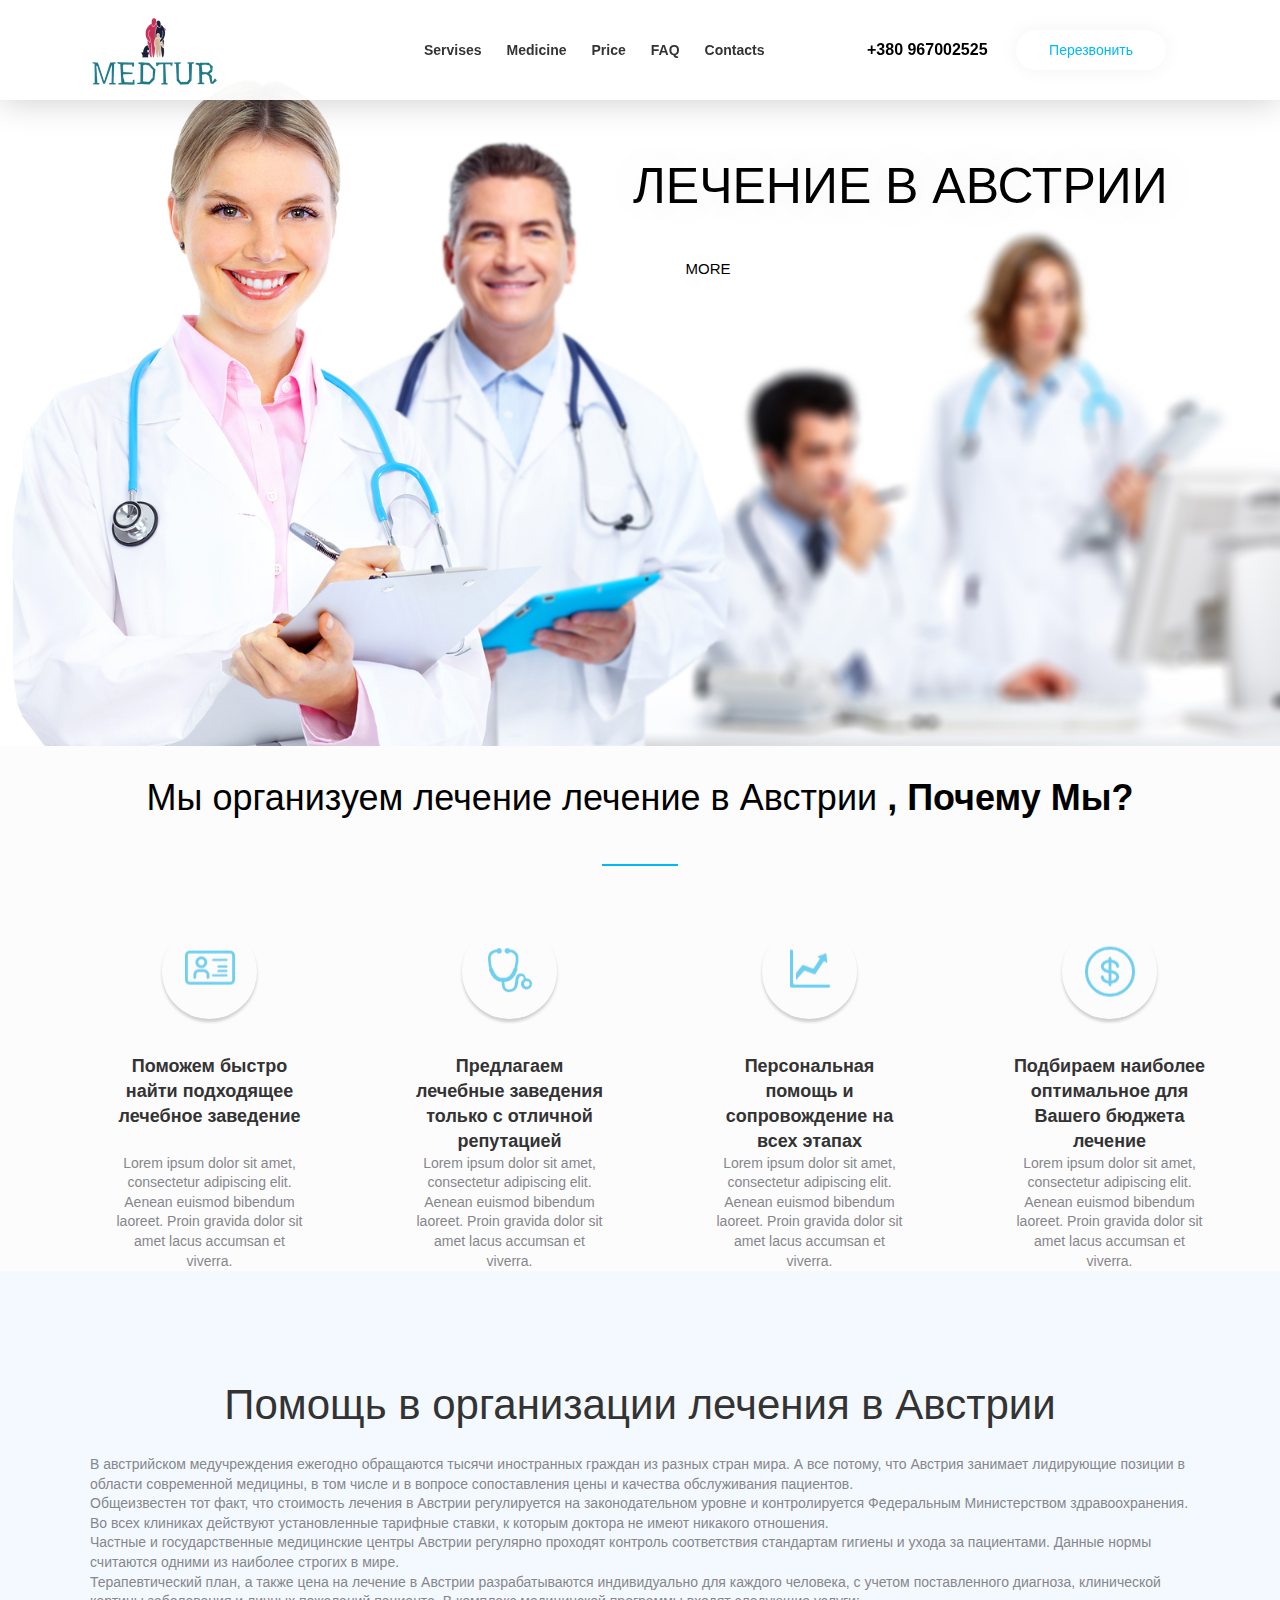
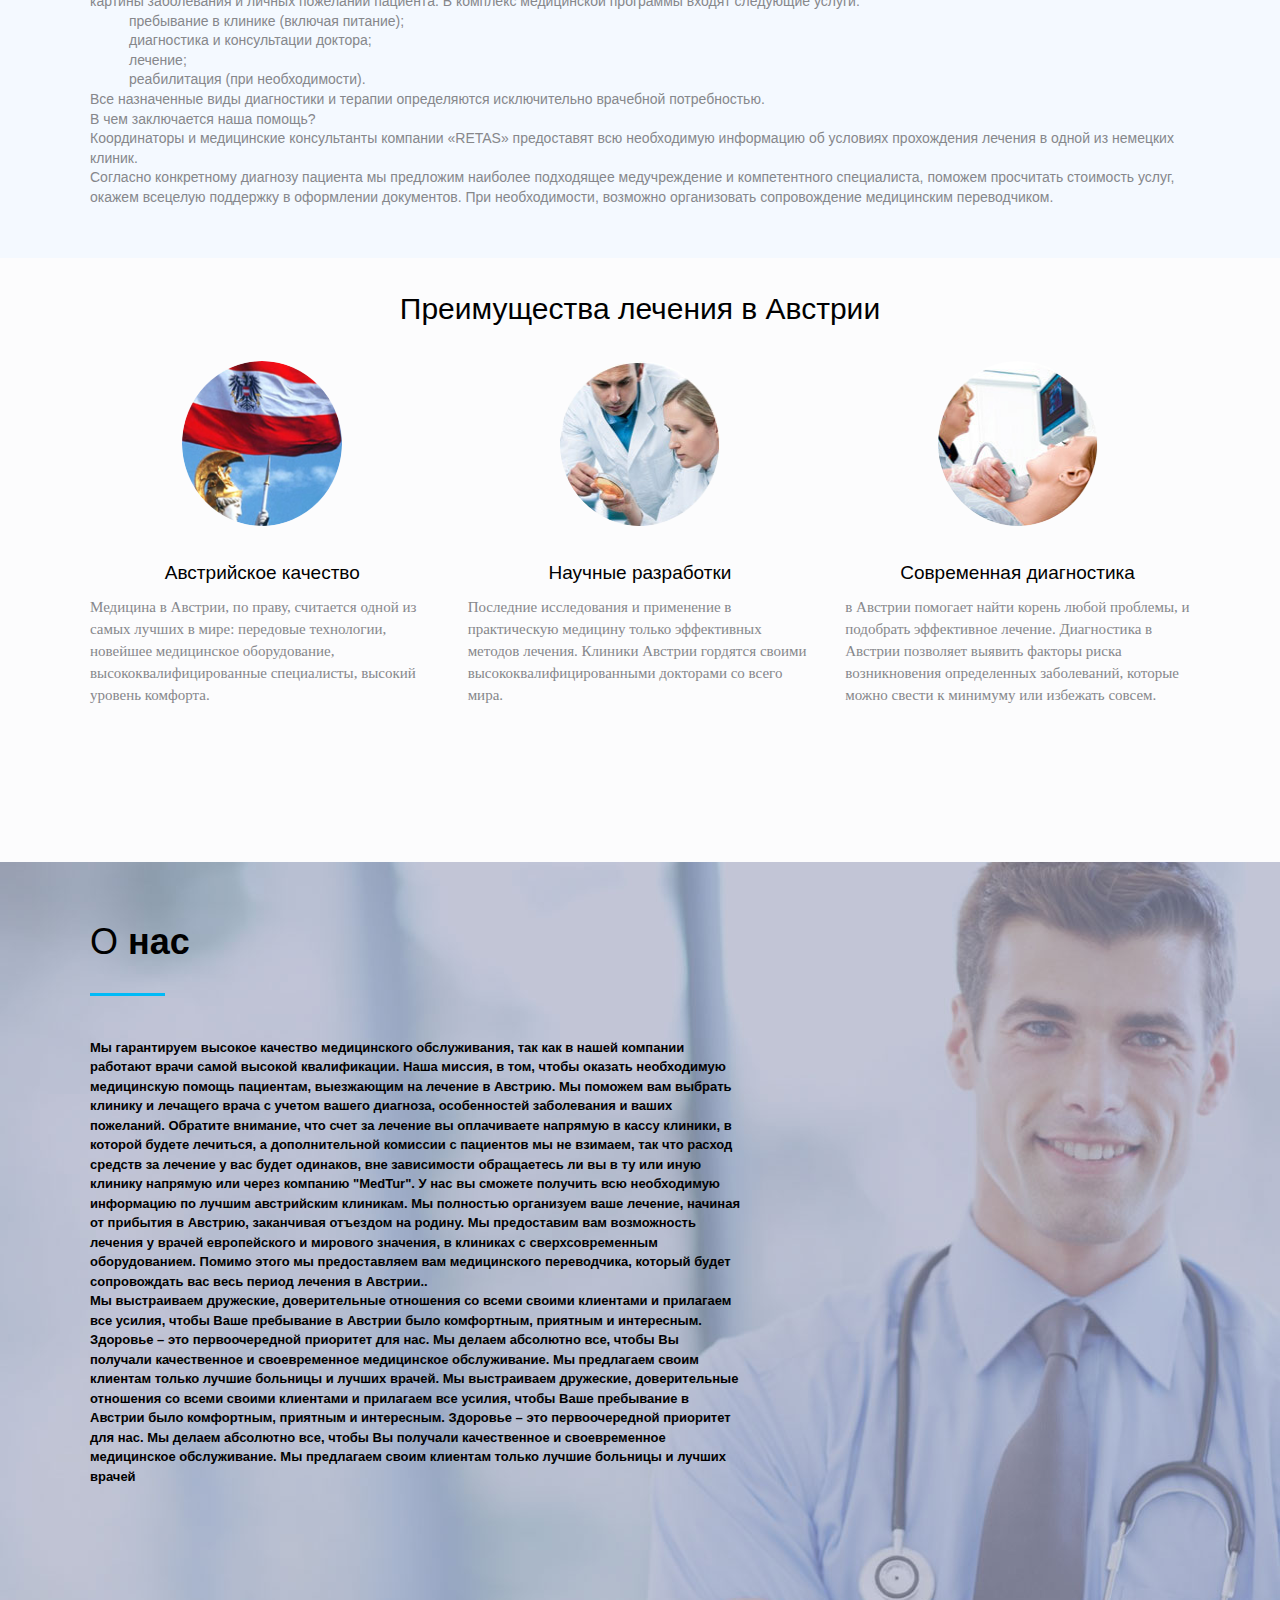
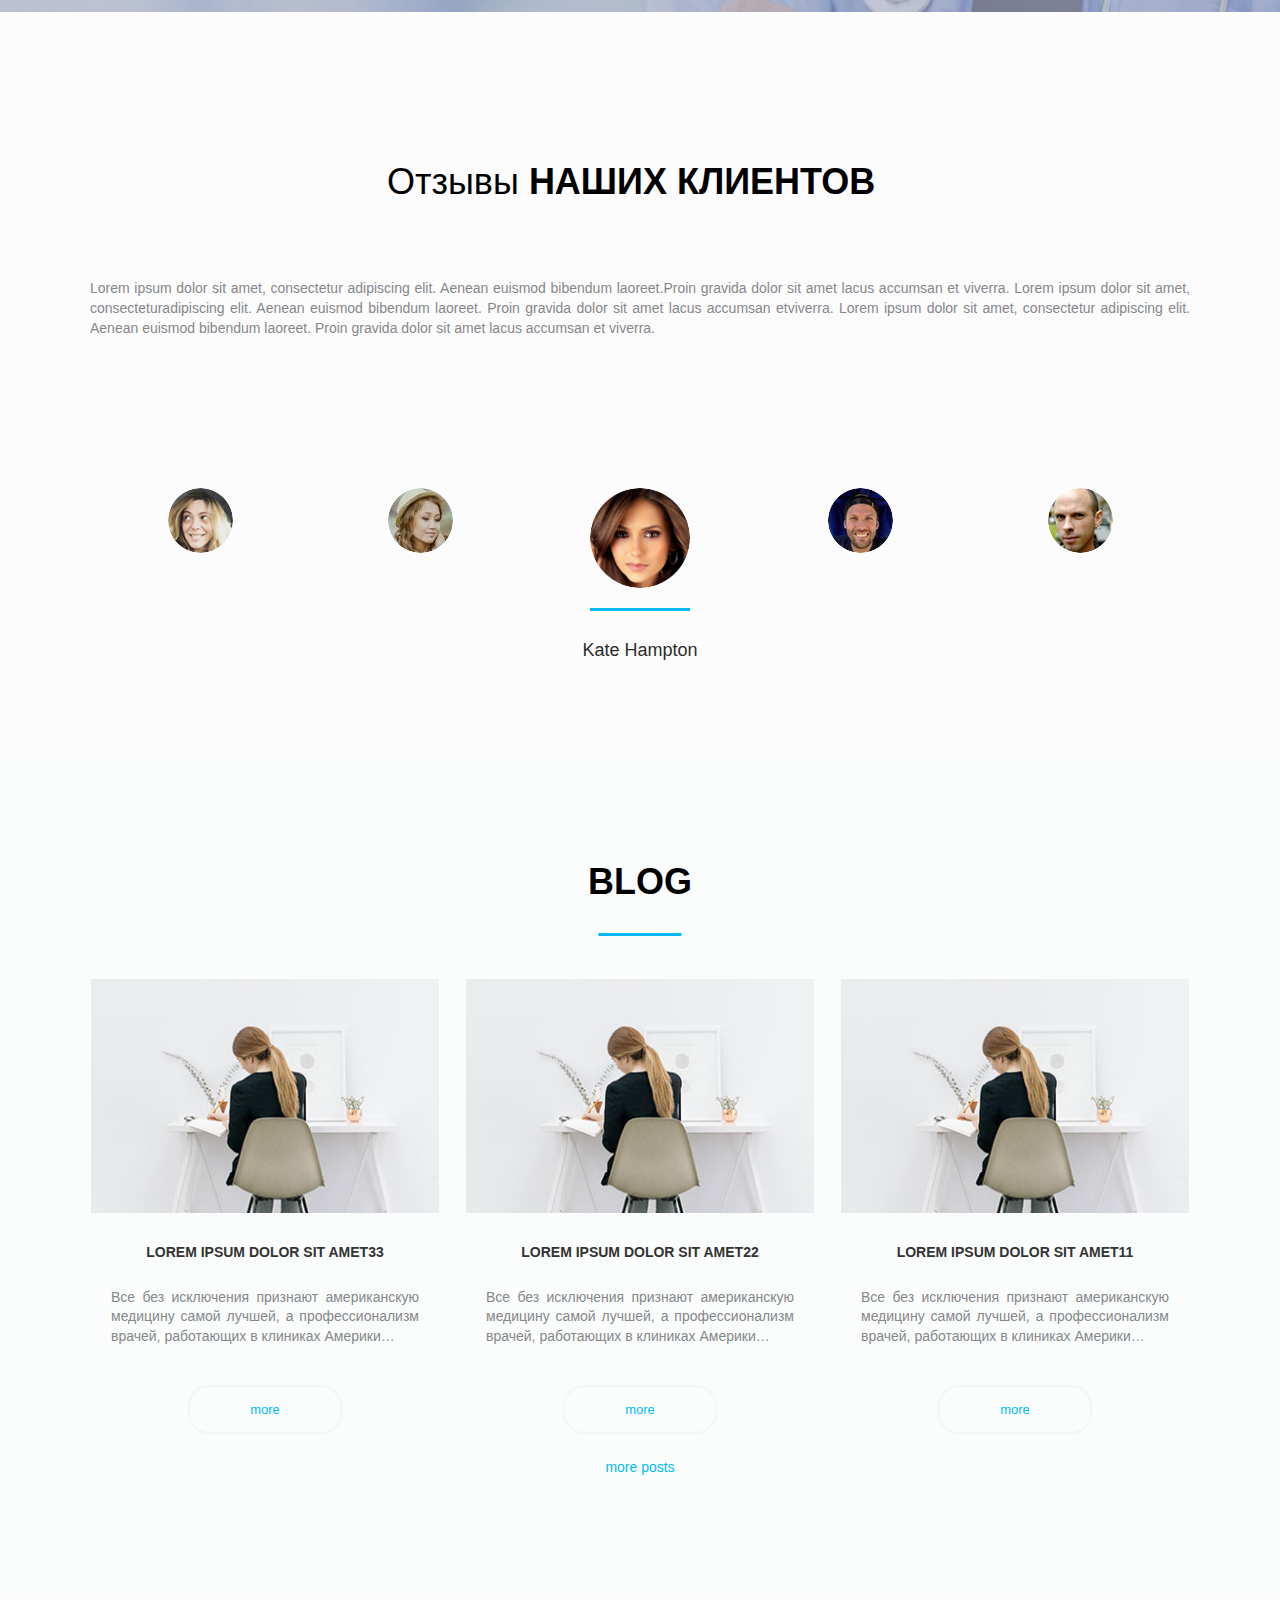
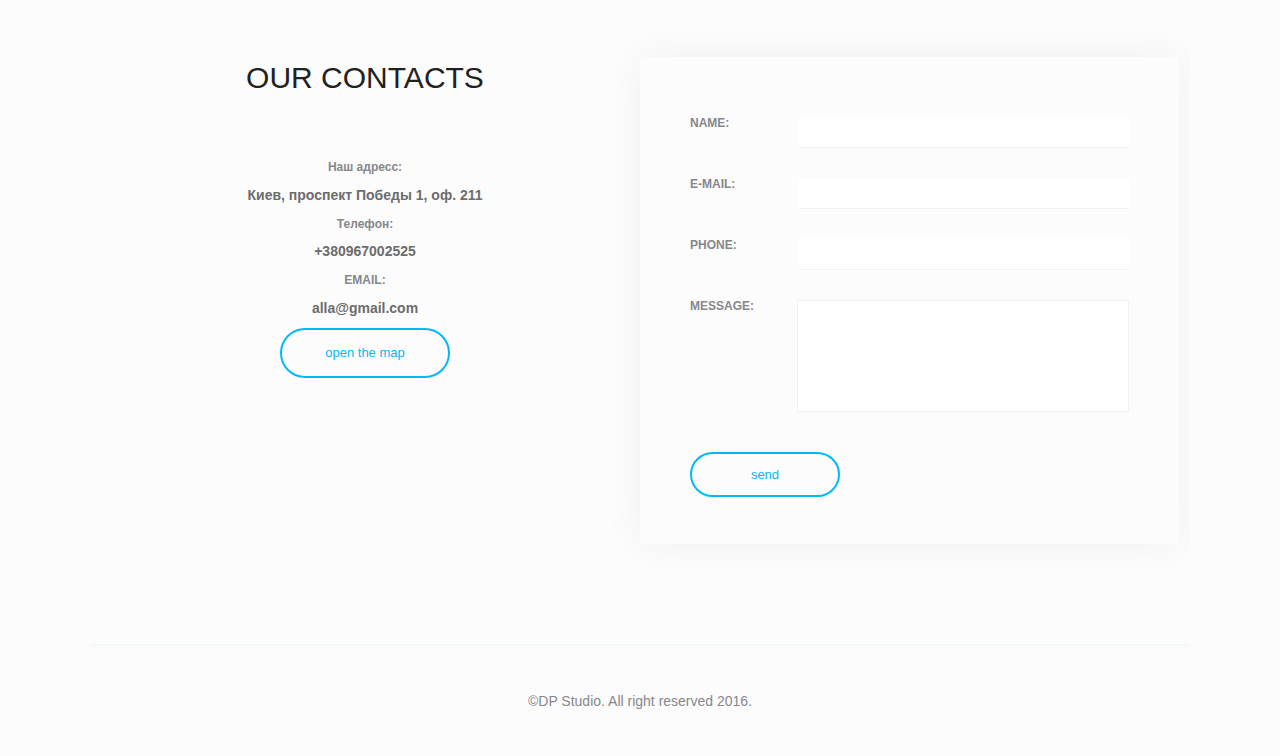
==== commit 93647f7f: "good" ====
--- a/index.htm
+++ b/index.htm
@@ -3,130 +3,15 @@
 <head>
     <meta charset="UTF-8">
     <title></title>
-    <link href="css-family=Lato-400,700,900.css" tppabs="https://fonts.googleapis.com/css?family=Lato:400,700,900"
-          rel="stylesheet">
-    <link href="font-awesome.min.css"
+    <!--<link href="/css-family=Lato-400,700,900.css" tppabs="https://fonts.googleapis.com/css?family=Lato:400,700,900"
+          rel="stylesheet">-->
+    <!--<link href="font-awesome.min.css"
           tppabs="https://maxcdn.bootstrapcdn.com/font-awesome/4.6.3/css/font-awesome.min.css" rel="stylesheet"
-          integrity="sha384-T8Gy5hrqNKT+hzMclPo118YTQO6cYprQmhrYwIiQ/3axmI1hQomh7Ud2hPOy8SP1" crossorigin="anonymous">
+          integrity="sha384-T8Gy5hrqNKT+hzMclPo118YTQO6cYprQmhrYwIiQ/3axmI1hQomh7Ud2hPOy8SP1" crossorigin="anonymous">-->
     <meta name="viewport" content="width=device-width, initial-scale=1">
     <meta name=“robots” content=“noindex,nofollow”>
-    <link rel="icon" href="favicon.ico"
-          tppabs="http://onetodream.web-intellectus.com/wp-content/themes/one2dream/favicon.ico" type="image/x-icon"/>
-
-    <script type="text/javascript">
-        var angle = 0;
-        function galleryspin(sign) {
-            spinner = document.querySelector("#spinner");
-            if (!sign) {
-                angle = angle + 45;
-            } else {
-                angle = angle - 45;
-            }
-            spinner.setAttribute("style", "-webkit-transform: rotateY(" + angle + "deg); -moz-transform: rotateY(" + angle + "deg); transform: rotateY(" + angle + "deg);");
-        }
-    </script>
-
-
-    <style type="text/css">
-        body {
-            background: #100000;
-            font-size: 1.5rem;
-        }
-
-        div#carousel {
-            perspective: 1200px;
-        }
-
-        figure#spinner {
-            transform-style: preserve-3d;
-            min-height: 122px;
-            transform-origin: 50% 50% -500px;
-            transition: 1s;
-        }
-
-        figure#spinner img {
-            width: 40%;
-            position: absolute;
-            left: 30%;
-            transform-origin-z: 50% 50% -500px;
-            outline: 1px solid transparent;
-        }
-
-        div#carousel {
-            -webkit-perspective: 1200px;
-            background: #100000;
-            padding-top: 10%;
-            font-size: 0;
-            margin-bottom: 3rem;
-            overflow: hidden;
-        }
-
-        figure#spinner {
-            -webkit-transform-style: preserve-3d;
-            height: 300px;
-            -webkit-transform-origin: 50% 50% -500px;
-            transition: 1s;
-        }
-
-        figure#spinner img {
-            width: 40%;
-            max-width: 425px;
-            position: absolute;
-            left: 30%;
-            -webkit-transform-origin: 50% 50% -500px;
-            outline: 1px solid transparent;
-        }
-
-        figure#spinner img:nth-child(1) {
-            -webkit-transform: rotateY(0deg);
-        }
-
-        figure#spinner img:nth-child(2) {
-            -webkit-transform: rotateY(-45deg);
-        }
-
-        figure#spinner img:nth-child(3) {
-            -webkit-transform: rotateY(-90deg);
-        }
-
-        figure#spinner img:nth-child(4) {
-            -webkit-transform: rotateY(-135deg);
-        }
-
-        figure#spinner img:nth-child(5) {
-            -webkit-transform: rotateY(-180deg);
-        }
-
-        figure#spinner img:nth-child(6) {
-            -webkit-transform: rotateY(-225deg);
-        }
-
-        figure#spinner img:nth-child(7) {
-            -webkit-transform: rotateY(-270deg);
-        }
-
-        figure#spinner img:nth-child(8) {
-            -webkit-transform: rotateY(-315deg);
-        }
-
-        div#carousel ~ span {
-            color: #fff;
-            margin: 5%;
-            display: inline-block;
-            text-decoration: none;
-            font-size: 2rem;
-            transition: 0.6s color;
-            position: relative;
-            margin-top: -6rem;
-            border-bottom: none;
-            line-height: 0;
-        }
-
-        div#carousel ~ span:hover {
-            color: #888;
-            cursor: pointer;
-        }
-    </style>
+    <!--<link rel="icon" href="favicon.ico"
+          tppabs="http://onetodream.web-intellectus.com/wp-content/themes/one2dream/favicon.ico" type="image/x-icon"/>-->
 
 
 </head>
@@ -740,20 +625,6 @@
 </div>
 
 
-<div id="carousel">
-    <figure id="spinner" >
-        <img src="images/wanaka-tree.jpg" alt="">
-        <img src="images/still-lake.jpg" alt="">
-        <img src="images/pink-milford-sound.jpg" alt="">
-        <img src="images/paradise.jpg" alt="">
-        <img src="images/morekai.jpg" alt="">
-        <img src="images/milky-blue-lagoon.jpg" alt="">
-        <img src="images/lake-tekapo.jpg" alt="">
-        <img src="images/milford-sound.jpg" alt="">
-    </figure>
-</div>
-<a href="#" style="float:left" onclick="galleryspin('-')">◀</a>
-<a href="#" style="float:right" onclick="galleryspin('')">▶</a>
 
 <div class="clearAll"></div>
 <div class="ourContacts">
@@ -815,58 +686,10 @@
 </div>
 
 
-<!--<div class="bunner">
-    <div class="sliders">
-
-        <div class="slider" style="display: none;">
-            <img src="http://onetodream.web-intellectus.com/wp-content/uploads/2016/10/slid2.jpg"
-                 class="attachment-post-thumbnail size-post-thumbnail wp-post-image" alt="slid2">
-            <div class="sText">
-                <h5>The best level of medicine</h5>
-                <a href="http://onetodream.web-intellectus.com/en/the-doctors/">
-                    MORE </a>
-            </div>
-        </div>
-
-
-        <div class="slider active-slider" style="display: block;">
-            <img src="http://onetodream.web-intellectus.com/wp-content/uploads/2016/10/slide2.jpg"
-                 class="attachment-post-thumbnail size-post-thumbnail wp-post-image" alt="slide2">
-            <div class="sText">
-                <h5>Births in the US <span> <br> is comfortable and not afraid &lt;!&ndash; span&ndash;&gt;</span></h5>
-                <a href="http://onetodream.web-intellectus.com/en/making-a-us-visa/">
-                    MORE </a>
-            </div>
-        </div>-->
-
-
-<div class="slider" style="display: none;">
-    <img src="http://onetodream.web-intellectus.com/wp-content/uploads/2016/10/slid3.jpg"
-         class="attachment-post-thumbnail size-post-thumbnail wp-post-image" alt="slid3">
-    <div class="sText">
-        <h5>
-            <div style="color: #343434;">US Citizenship for your child <span style="color: #343434;"> <br> an important first step for its future
-                <!-- span--></span></div>
-        </h5>
-        <a href="http://onetodream.web-intellectus.com/en/%D1%81hildbirth-in-denver/">
-            MORE </a>
-    </div>
-</div>
-
-</div>
-<div>
-    <!--<div class='main main-prev-arrow'><span></span></div>
-    <div class='main main-next-arrow'><span></span></div>-->
-    <ul class="navigation">
-        <li class="dot active-dot"></li>
-        <li class="dot"></li>
-        <li class="dot"></li>
-        <li class="dot"></li>
-        <li class="dot"></li>
-    </ul>
-
-</div>
-</div>
+
+
+
+
 
 
 <footer>
